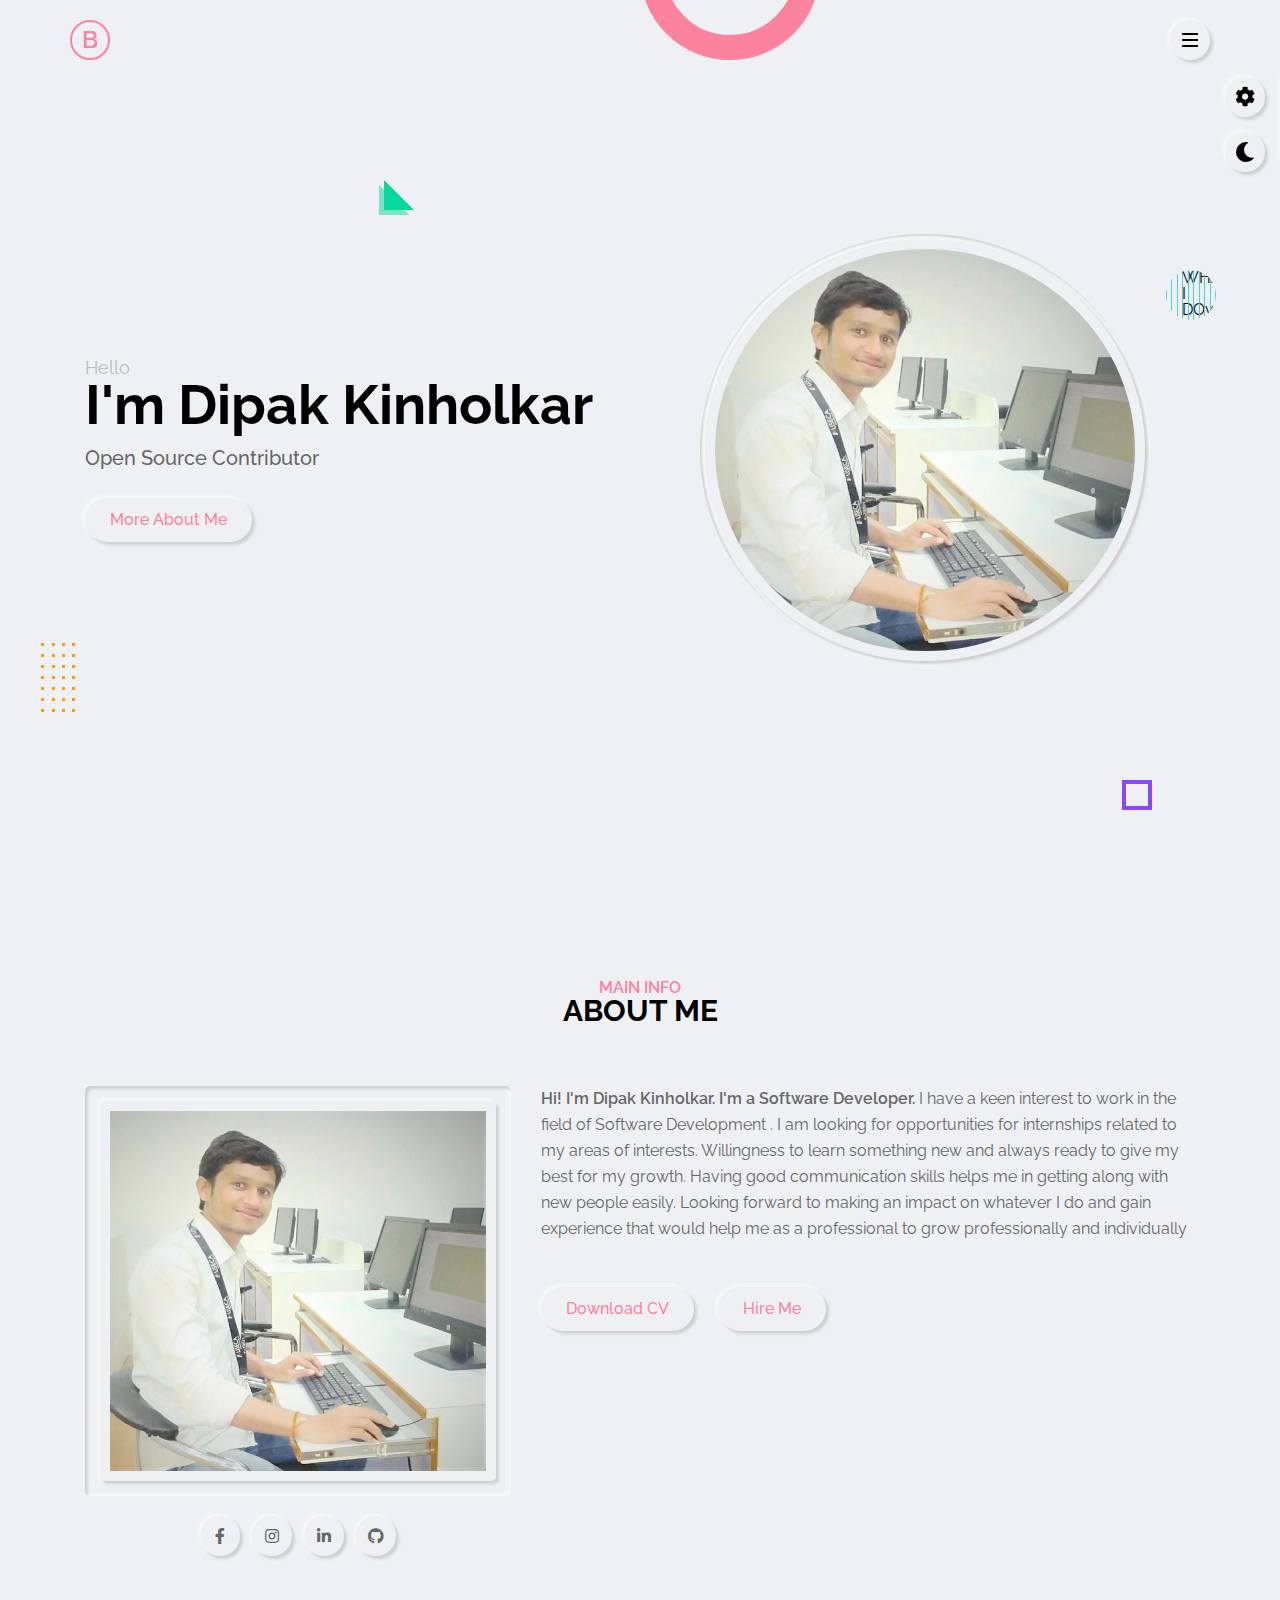
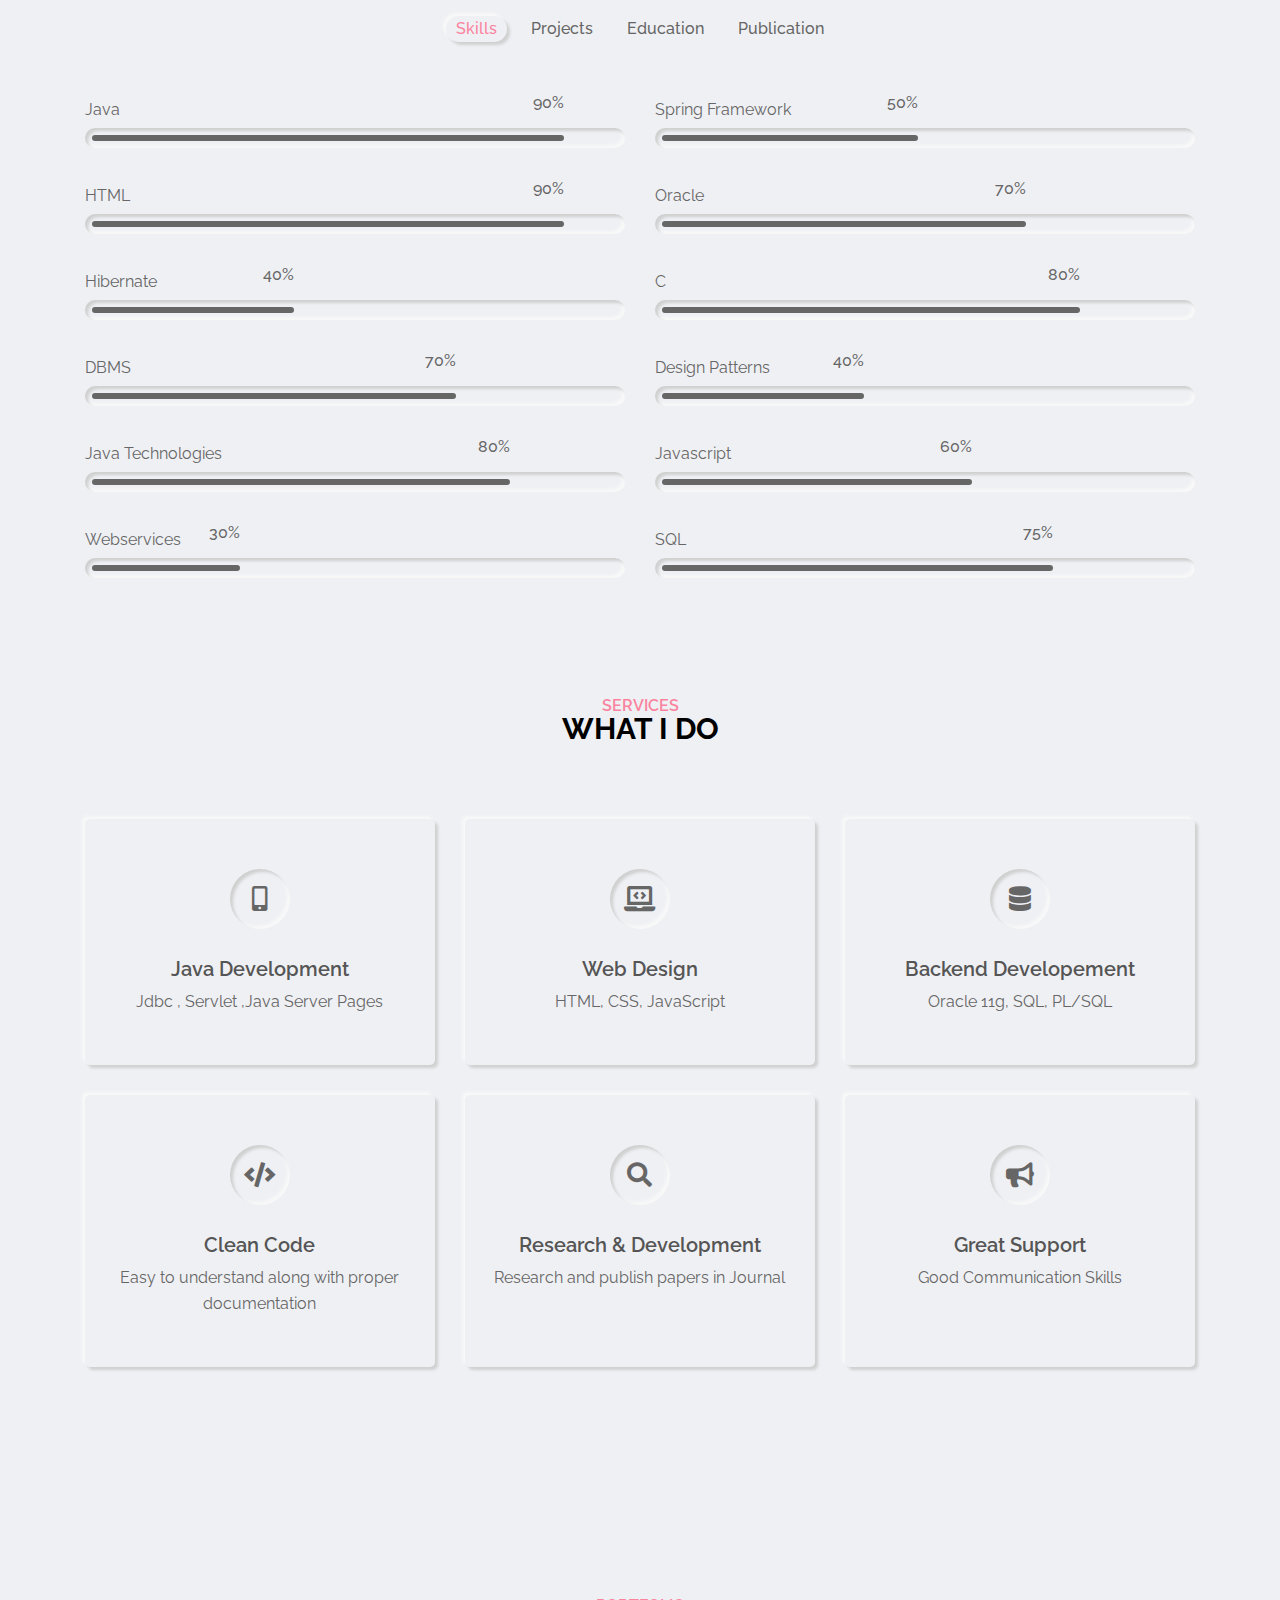
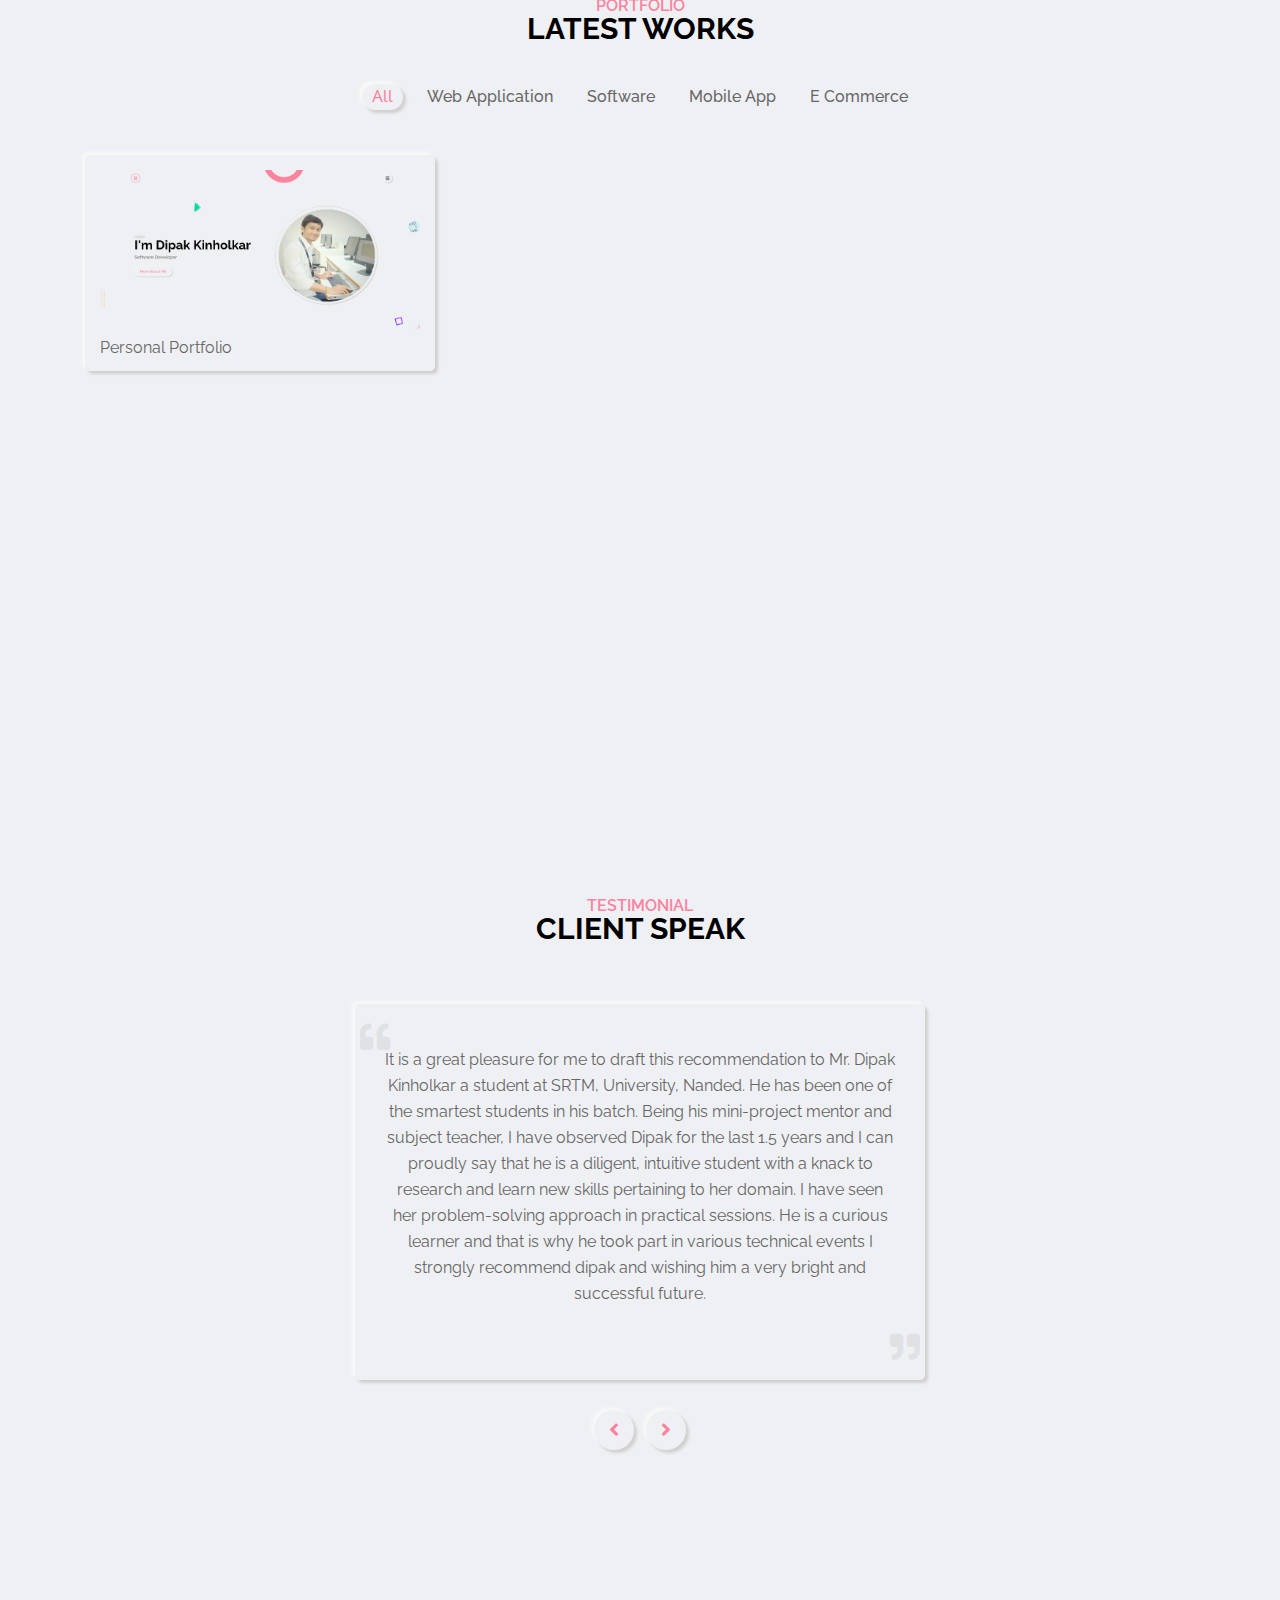
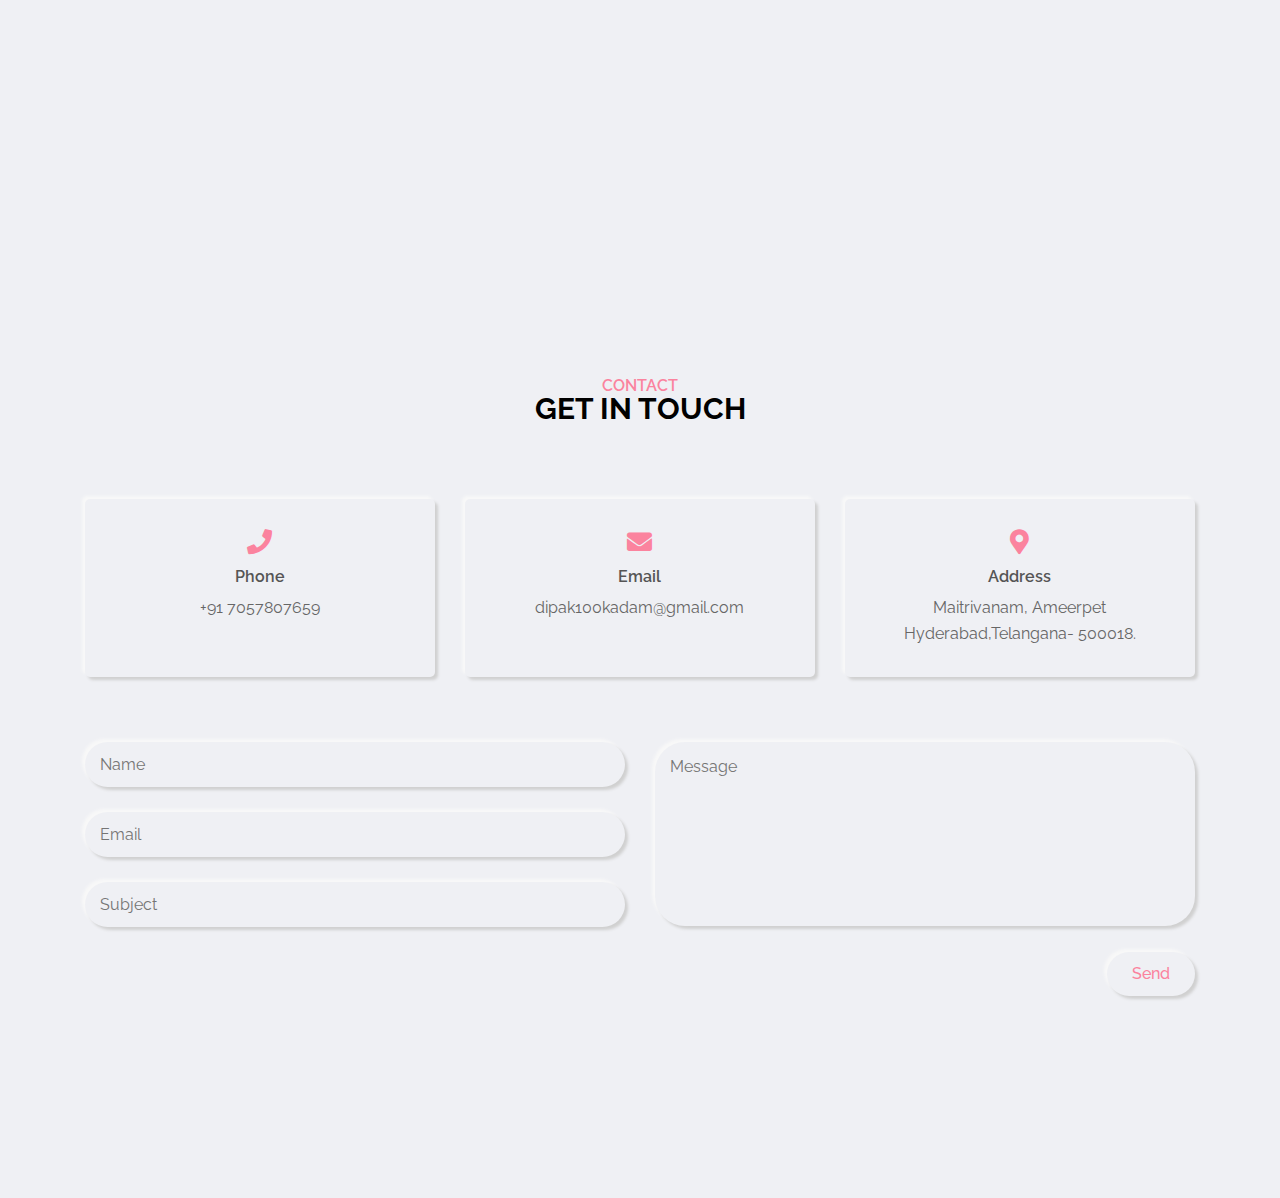
==== index.html @ 78c39df8 "Update index.html" ====
<!DOCTYPE html>
<html lang = "zxx">
    <head>
        <meta charset="utf-8">
        <title>Dipak Kinholkar</title>
        <meta name="viewport" content="width=device-width, initial-scale=1.0">
        <!-- font awesome -->
	<link rel="shortcut icon" href="img/d1.png">
        <link rel="stylesheet" type="text/css" href="css/font-awesome.css">
        <!--main css file-->
        <link rel="stylesheet" type="text/css" href="css/style.css">
        <!-- responsive css -->
        <link rel="stylesheet" type="text/css" href="css/responsive.css">
        <!--default color skin-->
        <link rel="stylesheet" type="text/css" href="css/skins/color-1.css">
        <!-- stylr switcher - for demo purposes only -->
        <link rel="stylesheet" type="text/css" class="alternate-style" title="color-1" href="css/skins/color-1.css">
        <link rel="stylesheet" type="text/css" class="alternate-style" title="color-2" href="css/skins/color-2.css" disabled>
        <link rel="stylesheet" type="text/css" class="alternate-style" title="color-3" href="css/skins/color-3.css" disabled>
        <link rel="stylesheet" type="text/css" class="alternate-style" title="color-4" href="css/skins/color-4.css" disabled>
        <link rel="stylesheet" type="text/css" class="alternate-style" title="color-5" href="css/skins/color-5.css" disabled>
        <link rel="stylesheet" type="text/css" href="css/style-switcher.css">
	       <script src="https://www.google.com/recaptcha/api.js"></script>
  
	   
    </head>
    <body>
        <!-- preloader start -->
        <div class="preloader">
            <div class="box">
                <div></div><div></div><div></div>
            </div>
        </div>
        <!-- preloader end -->
        <!-- header start-->
        <header class="header">
            <div class="container">
                <div class="row justify-content-between">
                    <div class="logo">
                        <a href="index.html">B</a>
                    </div>
                    <div class="hamburger-btn outer-shadow hover-in-shadow">
                        <span></span>
                    </div>
                </div>
            </div>
        </header>
        <!-- header end -->
        <!-- navigation menu start -->
        <nav class="nav-menu">
            <div class="close-nav-menu outer-shadow hover-in-shadow">&times;</div>
            <div class="nav-menu-inner">
                <ul>
                    <li><a href="#home" class="link-item inner-shadow active">home</a></li>
                    <li><a href="#about" class="link-item outer-shadow hover-in-shadow">about</a></li>
                    <li><a href="#services" class="link-item outer-shadow hover-in-shadow">services</a></li>
                    <li><a href="#portfolio" class="link-item outer-shadow hover-in-shadow">portfolio</a></li>
                    <li><a href="#testimonial" class="link-item outer-shadow hover-in-shadow">testimonials</a></li>
                    <li><a href="#contact" class="link-item outer-shadow hover-in-shadow">contact</a></li>
                </ul>
            </div>
            <!-- copyright text -->
            <p class="copyright-text">&copy; 2021 Dipak Kinholkar</p>
        </nav>
        <div class="fade-out-effect"></div>
        <!-- navigation menu end -->
        <!-- home section start -->
        <section class="home-section section active" id="home">
            <!-- effect wrap start -->
            <div class="effect-wrap">
                <div class="effect effect-1"></div>
                <div class="effect effect-2">
                    <div></div><div></div><div></div><div></div><div></div><div></div><div></div><div></div><div></div><div></div><div></div><div></div><div></div><div></div><div></div><div></div><div></div><div></div><div></div><div></div><div></div><div></div><div></div><div></div><div></div><div></div><div></div><div></div>
                </div>
                <div class="effect effect-3"></div>
                <div class="effect effect-4"></div>
                <div class="effect effect-5">
                    <div></div><div></div><div></div><div>WHAT I DOv></div><div></div><div></div><div></div><div></div><div></div><div></div>
                </div>
            </div>
            <!-- effect wrap end -->
            <div class="container">
                <div class="row full-screen align-items-center">
                    <div class="home-text">
                        <p>Hello</p>
                        <h2>I'm Dipak Kinholkar</h2><br>
			    
                        <h1>Open Source Contributor</h1>
			    
                        <a href="#about" class="link-item btn-1 outer-shadow hover-in-shadow">More About Me</a>
                    </div>
                    <div class="home-img">
                        <div class="img-box inner-shadow">
                            <img src="img/dipak.jpg" class="outer-shadow" alt="prodile-pic">
                        </div>
                    </div>
                </div>
            </div>
        </section>
        <!-- home secction end -->
        <!-- about section start -->
        <section class="about-section section" id="about">
            <div class="container">
                <div class="row">
                    <div class="section-title">
                        <h2 data-heading="main info">About me</h2>
                    </div>
                </div>
                <div class="row">
                    <div class="about-img">
                        <div class="img-box inner-shadow">
                            <img src="img/dipak.jpg" class="outer-shadow" alt="profile-pic">
                        </div>
                        <!-- social link start -->
                        <div class="social-links">
                            <a href="https://www.facebook.com/dipakkinholkar" class="outer-shadow hover-in-shadow"><i class="fab fa-facebook-f"></i></a>
                            <!-- <a href="#" class="outer-shadow hover-in-shadow"><i class="fab fa-twitter"></i></a> -->
                            <a href="https://instagram.com/dipakkinholkar" class="outer-shadow hover-in-shadow"><i class="fab fa-instagram"></i></a>
                            <a href="https://www.linkedin.com/in/dipakkinholkar" class="outer-shadow hover-in-shadow"><i class="fab fa-linkedin-in"></i></a>
                            <a href="https://github.com/dipakkinholkar" class="outer-shadow hover-in-shadow"><i class="fab fa-github"></i></a>
                        </div>
                        <!-- social link end -->
                    </div>
                    <div class="about-info">
                        <p><span>Hi! I'm Dipak Kinholkar. I'm a Software Developer. </span>I have a keen interest to work in the field of Software Development .
				I am looking for opportunities for internships related to my areas of interests. 
				Willingness to learn something new and always ready to give my best for my growth. 
				Having good communication skills helps me in getting along with new people easily. 
				Looking forward to making an impact on whatever I do and gain experience that would help me as a professional to grow professionally and individually</p>
                        <a href="Dipak Resume.pdf" class="btn-1 outer-shadow hover-in-shadow">Download CV</a>
                        <a href="#contact" class="link-item btn-1 outer-shadow hover-in-shadow">Hire Me</a>
                    </div>
                </div>
                <!-- about tabs start -->
                <div class="row">
                    <div class="about-tabs">
                        <span class="tab-item outer-shadow active" data-target=".skills">skills</span>
                        <span class="tab-item" data-target=".experience">projects</span>
                        <span class="tab-item" data-target=".education">education</span>
                        <span class="tab-item" data-target=".publication">publication</span>
                    </div>
                </div>
                <!-- about tabs end -->
                <!-- skills start -->
                <div class="row">
                    <div class="skills tab-content active">
                        <div class="row">
                            <!-- skill item start -->
                            <div class="skill-item" >
                                <p>Java</p>
                                <div class="progress inner-shadow">
                                    <div class="progress-bar" style="width: calc(90% - 14px)">
                                        <span>90%</span>
                                    </div>
                                </div>
                            </div>
                            <!-- skill item end -->
                	<!-- skill item start -->
				 <div class="skill-item" >
                                <p>Spring Framework</p>
                                <div class="progress inner-shadow">
                                    <div class="progress-bar" style="width: calc(50% - 14px)">
                                        <span>50%</span>
                                    </div>
                                </div>
                            </div>
				<!-- skill item end -->
				
				<!-- skill item start -->
				 <div class="skill-item" >
                                <p>HTML</p>
                                <div class="progress inner-shadow">
                                    <div class="progress-bar" style="width: calc(90% - 14px)">
                                        <span>90%</span>
                                    </div>
                                </div>
                            </div>
				<!-- skill item end -->
				
                	<!-- skill item start -->
				 <div class="skill-item" >
                                <p>Oracle</p>
                                <div class="progress inner-shadow">
                                    <div class="progress-bar" style="width: calc(70% - 14px)">
                                        <span>70%</span>
                                    </div>
                                </div>
                            </div>
				<!-- skill item end -->
				
				
                	<!-- skill item start -->
				 <div class="skill-item" >
                                <p>Hibernate</p>
                                <div class="progress inner-shadow">
                                    <div class="progress-bar" style="width: calc(40% - 14px)">
                                        <span>40%</span>
                                    </div>
                                </div>
                            </div>
				<!-- skill item end -->
				
				
                	<!-- skill item start -->
				 <div class="skill-item" >
                                <p>C </p>
                                <div class="progress inner-shadow">
                                    <div class="progress-bar" style="width: calc(80% - 14px)">
                                        <span>80%</span>
                                    </div>
                                </div>
                            </div>
				<!-- skill item end -->
				
				
                	<!-- skill item start -->
				 <div class="skill-item" >
                                <p>DBMS</p>
                                <div class="progress inner-shadow">
                                    <div class="progress-bar" style="width: calc(70% - 14px)">
                                        <span>70%</span>
                                    </div>
                                </div>
                            </div>
				<!-- skill item end -->
			
				
                	<!-- skill item start -->
				 <div class="skill-item" >
                                <p>Design Patterns</p>
                                <div class="progress inner-shadow">
                                    <div class="progress-bar" style="width: calc(40% - 14px)">
                                        <span>40%</span>
                                    </div>
                                </div>
                            </div>
				<!-- skill item end -->
			
				
				
				
				
				
				<!-- skill item start -->
                            <div class="skill-item" >
                                <p>Java Technologies</p>
                                <div class="progress inner-shadow">
                                    <div class="progress-bar" style="width: calc(80% - 14px)">
                                        <span>80%</span>
                                    </div>
                                </div>
                            </div>
                            <!-- skill item end -->
                            <!-- skill item start -->
                            <div class="skill-item" >
                                <p>Javascript</p>
                                <div class="progress inner-shadow">
                                    <div class="progress-bar" style="width: calc(60% - 14px)">
                                        <span>60%</span>
                                    </div>
                                </div>
                            </div>
                            <!-- skill item end -->
                            <!-- skill item start -->
                            <div class="skill-item" >
                                <p>Webservices</p>
                                <div class="progress inner-shadow">
                                    <div class="progress-bar" style="width: calc(30% - 14px)">
                                        <span>30%</span>
                                    </div>
                                </div>
                            </div>
                            <!-- skill item end -->
                            <!-- skill item start -->
                            <div class="skill-item" >
                                <p>SQL</p>
                                <div class="progress inner-shadow">
                                    <div class="progress-bar" style="width: calc(75% - 14px)">
                                        <span>75%</span>
                                    </div>
                                </div>
                            </div>
                            <!-- skill item end -->
                        </div>
                    </div>
                </div>
                <!-- skills end -->
                <!-- experience start -->
		    
                <div class="row">
                    <div class="experience tab-content">
                        <div class="row">
                            <div class="timeline">
                                <div class="row">
                                    <!-- timeline item start -->
                                    <div class="timeline-item">
                                        <div class="timeline-item-inner outer-shadow">
                                            <i class="fas fa-briefcase icon"></i>
                                            <span>May, 2020 - Present</span>
                                            <h3>Online Free Intership Application</h3>
                                            <h4>College of Computer Scienece and Information Technology, MH, India</h4>
                                            <p>Java Web Application</p>
                                        </div>
                                    </div>
                                    <!-- timeline item end -->
                                    <!-- timeline item start -->
                                    <div class="timeline-item">
                                        <div class="timeline-item-inner outer-shadow">
                                            <i class="fas fa-briefcase icon"></i>
                                            <span>Nov, 2018 - Mar, 2018</span>
                                            <h3>Local Business Management Application</h3>
                                            <h4>College of Computer Science and Information Technology, Latur</h4>
                                            <p>Java Desktop Project</p>
                                        </div>
                                    </div>
                                    <!-- timeline item end -->
                                    <!-- timeline item start -->
                                    <div class="timeline-item">
                                        <div class="timeline-item-inner outer-shadow">
                                            <i class="fas fa-briefcase icon"></i>
                                            <span>Dec, 2017 - Feb, 2018</span>
                                            <h3>MGM College Management</h3>
                                            <h4>MGM College of Computer Science and Information Technology, Parbhani</h4>
                                            <p>Java Web Application</p>
                                        </div>
                                    </div>
                                    <!-- timeline item end -->
                                    <!-- timeline item start -->
                                    <div class="timeline-item">
                                        <div class="timeline-item-inner outer-shadow">
                                            <i class="fas fa-briefcase icon"></i>
                                            <span>Dec, 2016 - Jun, 2017</span>
                                            <h3>Personal Portfolio Website</h3>
                                            <h4>MGM College of Computer Science and Information Technology, Parbhani</h4>
                                            <p>Web Design</p>
                                        </div>
                                    </div>
                                    <!-- timeline item end -->
                                </div>
                            </div>
                        </div>
                    </div>
                </div>
                <!-- experience end -->

                <!-- education start -->
                <div class="row">
                    <div class="education tab-content">
                        <div class="row">
                            <div class="timeline">
                                <div class="row">
					<!-- timeline item start -->         
					<div class="timeline-item">
                                        <div class="timeline-item-inner outer-shadow">
                                            <i class="fas fa-graduation-cap icon"></i>
                                            <span>2018-Present</span>
                                            <h3>Master of Computer Science and Information Technology.</h3><br>
                                            <h4>Grade -> Pursuing</h4>
                                            <p>College of Computer Scienece and Information Technology, Maharashtra, India.</p>
                                        </div>
                                    </div>
                                    <!-- timeline item start -->
                                    <div class="timeline-item">
                                        <div class="timeline-item-inner outer-shadow">
                                            <i class="fas fa-graduation-cap icon"></i>
                                            <span>2015-2018</span>
                                            <h3>Bachelor of Computer Science and Information Technology.</h3><br>
                                            <h4>Grade -> First Class with Distinction</h4>
                                            <p>College of Computer Scienece and Information Technology, Maharashtra, India.</p>
                                        </div>
                                    </div>
                                    <!-- timeline item end -->
                                    <!-- timeline item start -->
                                    <div class="timeline-item">
                                        <div class="timeline-item-inner outer-shadow">
                                            <i class="fas fa-graduation-cap icon"></i>
                                            <span>2012 - 2015</span>
                                            <h3>Higher Secondary Certificate Examination</h3><br>
                                            <h4>Grade -> First Class</h4>
                                            <p> K.K.M College, Maharashtra, India.</p>
                                        </div>
                                    </div>
                                    <!-- timeline item end -->
                                    <!-- timeline item start -->
                                    <div class="timeline-item">
                                        <div class="timeline-item-inner outer-shadow">
                                            <i class="fas fa-graduation-cap icon"></i>
                                            <span>2011 - 2012</span>
                                            <h3>Secondary School Certificate Examination</h3><br>
                                            <h4> Grade-> Second Class</h4>
                                            <p>N.S Secondary & Higher Secondary School, Maharashtra, India.</p>
                                        </div>
                                    </div>
                                    <!-- timeline item end -->
                                </div>
                            </div>
                        </div>
                    </div>
                </div>
                <!-- education end -->
                <!-- publication start -->
		    
		    
		    
		    
                <div class="row">
                    <div class="publication tab-content">
                        <div class="row">
                            <div class="timeline">
                                <div class="row">
                                    <!-- timeline item start -->
                                    <div class="timeline-item">
                                        <div class="timeline-item-inner outer-shadow">
                                            <i class="fa fa-book-reader icon"></i>
                                            <span>Dec - 2020</span>
                                            <h3><a href="#" class="pub-link btn-1 outer-shadow hover-in-shadow"></a></h3>
                                            <h4>Authors:</h4>
                                            <p></p>
                                        </div>
                                    </div>
                                    <!-- timeline item end -->
                                    <!-- timeline item start -->
                                  
																	<div class="timeline-item">
                                        <div class="timeline-item-inner outer-shadow">
                                            <i class="fas fa-book-reader icon"></i>
                                            <span>Sep - 2019</span>
                                            <h3><a href="" class="pub-link btn-1 outer-shadow hover-in-shadow">   </a></h3>
                                            <h4>Authors: </h4>
                                            <p></p>
                                        </div>
                                    </div>
                                    <!-- timeline item end -->
                                </div>
                            </div>
                        </div>
                    </div>
                </div>
                <!-- publication end -->
            </div>
        </section>
	    
	    
	    
        <!-- about section end -->
        <!-- service section start -->
        <section class="service-section section" id="services">
            <div class="container">
                <div class="row">
                    <div class="section-title">
                        <h2 data-heading="Services">What I do</h2>
                    </div>
                </div>
                <div class="row">
                    <!-- service item start -->
                    <div class="service-item">
                        <div class="service-item-inner outer-shadow">
                            <div class="icon inner-shadow">
                                <i class="fas fa-mobile-alt"></i>
                            </div>
                            <h3>Java Development</h3>
                            <p>Jdbc , Servlet ,Java Server Pages</p>
                        </div>
                    </div>
                    <!-- service item end -->
                    <!-- service item start -->
                    <div class="service-item">
                        <div class="service-item-inner outer-shadow">
                            <div class="icon inner-shadow">
                                <i class="fas fa-laptop-code"></i>
                            </div>
                            <h3>Web Design</h3>
                            <p>HTML, CSS, JavaScript</p>
                        </div>
                    </div>
                    <!-- service item end -->
                    <!-- service item start -->
                    <div class="service-item">
                        <div class="service-item-inner outer-shadow">
                            <div class="icon inner-shadow">
                                <i class="fas fa-database"></i>
                            </div>
                            <h3>Backend Developement</h3>
		          <p>Oracle 11g, SQL, PL/SQL</p>
                        </div>
                    </div>
                    <!-- service item end -->
                    <!-- service item start -->
                    <div class="service-item">
                        <div class="service-item-inner outer-shadow">
                            <div class="icon inner-shadow">
                                <i class="fas fa-code"></i>
                            </div>
                            <h3>Clean code</h3>
                            <p>Easy to understand along with proper documentation</p>
                        </div>
                    </div>
                    <!-- service item end -->
                    <!-- service item start -->
                    <div class="service-item">
                        <div class="service-item-inner outer-shadow">
                            <div class="icon inner-shadow">
                                <i class="fas fa-search"></i>
                            </div>
                            <h3>Research & Development</h3>
                            <p>Research and publish papers in Journal</p>
                        </div>
                    </div>
                    <!-- service item end -->
                    <!-- service item start -->
                    <div class="service-item">
                        <div class="service-item-inner outer-shadow">
                            <div class="icon inner-shadow">
                                <i class="fas fa-bullhorn"></i>
                            </div>
                            <h3>Great support</h3>
                            <p>Good Communication Skills</p>
                        </div>
                    </div>
                    <!-- service item end -->
                </div>
            </div>
        </section>
        <!-- service section end -->
        <!-- portfolio section start -->
	
	    
	
	    <section class="portfolio-section section" id="portfolio">
            <div class="container">
                <div class="row">
                    <div class="section-title">
                        <h2 data-heading="portfolio">Latest Works</h2>
                    </div>
                </div>
                <!-- portfolio filter start -->
                <div class="row">
			
                    <div class="portfolio-filter">
                        <span class="filter-item outer-shadow active" data-target="all">all</span>
                        <span class="filter-item" data-target="web-application">web application</span>
                        <span class="filter-item" data-target="software">software</span>
                        <span class="filter-item" data-target="mobile-app">mobile app</span>
                        <span class="filter-item" data-target="e-commerce">e commerce</span>
                
                
		</div>
		  
                <!-- portfolio filter end -->
                
		    
		    
		    
		    
		    <!-- portfolio items start -->
		  
                <div class="row portfolio-items">
                    <!-- portfolio item start -->
                    
			<div class="portfolio-item" data-category="web-application">
                        <div class="portfolio-item-inner outer-shadow">
				
                            <div class="portfolio-item-img">
                                 <img src="img/portfolio-1.png" alt="portfolio" 
                                data-screenshots="img/portfolio-1.png,
                                img/aboutme.png,
				img/whatido.png,
				img/skills.png,
				img/getintouch.png,
				img/latestwork.png,
				img/home.png
						  ">
                                <!-- view project btn -->
                                <span class="view-project">view project</span>
                            </div> 
				
				
				
				<p class="portfolio-item-title">personal portfolio</p>
                                <!-- portfolio item details start-->
                                <div class="portfolio-item-details">
                                    <div class="row">
                                        <div class="description">
                                            <h3>Project Brief:</h3>
                                            <p>Personal Portfolio for presenting my projects and achievements.</p>
                                        </div>
                                        <div class="info">
                                            <h3>Project info</h3>
                                            <ul>
                                                <li>Date - <span>2021</span></li>
                                                <!-- <li>Client - <span>xyz</span></li> -->
                                                <li>Tools - <span>HTML, CSS, JAVASCRIPT</span></li>
						    
                                                <li>Web - <span><a href="https://dipakkinholkar.github.io">Dipak Kinholkar Portfolio</a></span></li>
                                            </ul>
                                        </div>
                                    </div>
                                </div>
                                <!-- portfolio item details end -->
                        </div>
                    </div>
                    <!-- portfolio item end -->
			
			
                    <!-- portfolio item start -->
                    <!-- portfolio item end -->
                    
		   
		<!-- portfolio items end -->
            </div>
        </section>
        <!-- portfolio section end -->

        <!-- testimonial section start -->
        <section class="testimonial-section section" id="testimonial">
            <div class="container">
                <div class="row">
                    <div class="section-title">
                        <h2 data-heading="testimonial">Client speak</h2>
                    </div>
                </div>
                <div class="row">
                    <div class="testi-box">
                        <div class="testi-slider outer-shadow">
                            <div class="testi-slider-container">
                                <!-- testi item start -->
                                <div class="testi-item active">
                                    <i class="fas fa-quote-left left"></i>
                                    <i class="fas fa-quote-right right"></i>
                                    <p>It is a great pleasure for me to draft this recommendation to Mr. Dipak Kinholkar a student at SRTM, University, Nanded. 
                                        He has been one of the smartest students in his batch. 
                                        Being his mini-project mentor and subject teacher, I have observed Dipak for the last 1.5 years and I can proudly say that he is a diligent, intuitive student with a knack to research and learn new skills pertaining to her domain. 
                                        I have seen her problem-solving approach in practical sessions. 
                                        He is a curious learner and that is why he took part in various technical events 
					I strongly recommend dipak and wishing him a very bright and successful future.</p>
                                        
                                        <span></span>
                                </div>
                                <!-- testi item end -->
                                <!-- testi item start -->
                                <div class="testi-item">
                                    <i class="fas fa-quote-left left"></i>
                                    <i class="fas fa-quote-right right"></i>
                                    <p>What I like most about Dipak is his enthusiasm. 
                                        I have taught his for two years, he is a very hardworking student. 
                                        He has developed Java Web based projects under my guidance one of them is "Home Web System". 
                                        His team participated in the college Hackathon where they developed a very good project for the Web  and Desktop Applications which was appreciated by all judges, 
                                        His team did an Internship under m guidance in our college. 
                                        Dipak as a person is very nice, he is always active in discussions, 
                                        He is very good in his Academic work. 
                                        I find great insight, creativity and contagious passion for the work, 
                                        he always gives his best, 
                                        I am very happy as a teacher and guide for him.</p>
                                      
                                        <span></span>
                                </div>
                                <!-- testi item end -->
                            </div>
                        </div>
                        <div class="testi-slider-nav">
                            <span class="prev outer-shadow hover-in-shadow"><i class="fas fa-angle-left"></i></span>
                            <span class="next outer-shadow hover-in-shadow"><i class="fas fa-angle-right"></i></span>
                        </div>
                    </div>
                </div>
            </div>
        </section>
        <!-- testimonial section end -->

        <!-- contact section start -->
        <section class="contact-section section" id="contact">
            <div class="container">
                <div class="row">
                    <div class="section-title">
                        <h2 data-heading="Contact">Get In Touch</h2>
                    </div>
                </div>
                <div class="row">
                    <!-- contact item start -->
                    <div class="contact-item">
                        <div class="contact-item-inner outer-shadow">
                            <i class="fas fa-phone"></i>
                            <span>Phone</span>
                            <p>+91 7057807659</p>
                        </div>
                    </div>
                    <!-- contact item end -->
                    <!-- contact item start -->
                    <div class="contact-item">
                        <div class="contact-item-inner outer-shadow">
                            <i class="fas fa-envelope"></i>
                            <span>Email</span>
                            <p>dipak100kadam@gmail.com</p>
                        </div>
                    </div>
                    <!-- contact item end -->
                    <!-- contact item start -->
                    <div class="contact-item">
                        <div class="contact-item-inner outer-shadow">
                            <i class="fas fa-map-marker-alt"></i>
                            <span>Address</span>
                            <p> Maitrivanam, Ameerpet Hyderabad,Telangana- 500018.</p>
                        </div>
                    </div>
                    <!-- contact item end -->
                </div>

                <div class="row">
                    <div class="contact-form">
                        <form action="https://formspree.io/f/mrgoneyl" method="POST" method="POST" id="myForm">
                            <div class="row">
                                <div class="w-50">
					
                                    <div class="input-group outer-shadow hover-in-shadow">
                                        <input type="text" placeholder="Name" class="input-control" id="name" required>
                                    </div>
					
                                    <div class="input-group outer-shadow hover-in-shadow">
                                        <input type="email" placeholder="Email" class="input-control" id="email" required>
                                    </div>
					
                                    <div class="input-group outer-shadow hover-in-shadow">
                                        <input type="text" placeholder="Subject" class="input-control" id="subject" required>
                                    </div>
				<div class="g-recaptcha"
						data-sitekey="6Le_BZQaAAAAAKK9WFpJnvS_-NQkfj2DVSkjC-zX"></div>
                                </div>
                                <div class="w-50">
                                    <div class="input-group outer-shadow hover-in-shadow">
                                        <textarea name="msg" class="input-control" placeholder="Message" id="message" required></textarea>
                                    </div>
                                </div>
                            </div>
				
                            <div class="row">
                                <div class="submit-btn">
                                    <button type="submit" class="btn-1 outer-shadow hover-in-shadow">Send</button>
                                </div>
                            </div>
                        </form>
			    
                    </div>
                </div>
            </div>
        </section>
        <!-- contact section end -->

        <!-- portfolio popup start -->
        <div class="pp portfolio-popup">
            <div class="pp-details">
                <div class="pp-details-inner">
                    <div class="pp-title">
                        <h2>personal portfolio</h2>
                        <p>Category - <span class="pp-project-category">Web Application</span></p>
                    </div>
                    <div class="pp-project-details">
                        <div class="row">
                            <div class="description">
                                <h3>Project Brief:</h3>
                                <p>Personal Portfolio for presenting my projects and achievements.</p>
                            </div>
                            <div class="info">
                                <h3>Project info</h3>
                                <ul>
                                    <li>Date - <span>2021</span></li>
                                    <!-- <li>Client - <span>xyz</span></li> -->
                                    <li>Tools - <span>html, css, javascript</span></li>
                                    <li>Web - <span><a href="https://dipakkinholkar.github.io/">Portfolio</a></span></li>
                                </ul>
                            </div>
                        </div>
                    </div>
                </div>
            </div>












            
            <div class="separator"></div>

            <div class="pp-main">
                <div class="pp-main-inner">
                    <div class="pp-project-details-btn outer-shadow hover-in-shadow">Project Details<i class="fas fa-plus"></i></div>
                    <div class="pp-close outer-shadow hover-in-shadow">&times;</div>
                    <img src="img/portfolio/large/project-1/portfolio-1.PNG" alt="img" class="pp-img outer-shadow">
                    <div class="pp-counter">1 0f 4</div>
                </div>
                <div class="pp-loader">
                    <div>

                    </div>

                </div>
                <!-- pp navigation -->
                <div class="pp-prev"><i class="fas fa-play"></i></div>
                <div class="pp-next"><i class="fas fa-play"></i></div>
            </div>
        </div>
        <!-- portfolio popup end -->

        <!-- style switcher start - for demo purposes only -->
        <div class="style-switcher outer-shadow">
            <div class="style-switcher-toggler s-icon outer-shadow hover-in-shadow">
                <i class="fas fa-cog fa-spin"></i>
            </div>
            <div class="day-night s-icon outer-shadow hover-in-shadow">
                <i class="fas"></i>
            </div>
            <h4>Theme Colors</h4>
            <div class="colors">
                <span class="color-1" onclick="setActiveStyle('color-1')"></span>
                <span class="color-2" onclick="setActiveStyle('color-2')"></span>
                <span class="color-3" onclick="setActiveStyle('color-3')"></span>
                <span class="color-4" onclick="setActiveStyle('color-4')"></span>
                <span class="color-5" onclick="setActiveStyle('color-5')"></span>
            </div>
        </div>
        <!-- style switcher end - for demo purposes only -->
        <!-- jquery script -->
        <script src="https://ajax.googleapis.com/ajax/libs/jquery/3.5.1/jquery.min.js"></script>
        <!-- email script -->
        <script src="https://smtpjs.com/v3/smtp.js"></script>
        <!-- main js -->
        <script src="js/main.js"></script>
        <!-- style switcher js -->
        <script src="js/style-switcher.js"></script>
        <!-- email values -->
<script src="https://formspree.io/js/formbutton-v1.min.js" defer></script>
	     <script>
    window.formbutton=window.formbutton||function(){(formbutton.q=formbutton.q||[]).push(arguments)};
    formbutton("create", {action: "https://formspree.io/f/mrgoneyl"})
	  </script>
		
    </body>
</html>

<!-- modify this form HTML and place wherever you want your form -->
---- css/style.css ----
/*fonts*/
@import url('https://fonts.googleapis.com/css2?family=Raleway:wght@400;500;600;700&display=swap');


/* global style */

/* define custom css variables */
:root{
    --bg-black-900: #000000;
    --bg-black-100: #dddddd;
    --bg-black-50: #eff0f4;
    --bg-opacity: rgba(255,255,255,0.5);
    --text-black-900: #000000;
    --text-black-700: #555555;
    --text-black-600: #666666;
    --text-black-300: #bbbbbb;
    --outer-shadow: 3px 3px 3px #d0d0d0, -3px -3px 3px #f8f8f8;
    --outer-shadow-0: 0 0 0 #d0d0d0, 0 0 0 #f8f8f8;
    --inner-shadow: inset 3px 3px 3px #d0d0d0, inset -3px -3px 3px #f8f8f8;
    --inner-shadow-0: inset 0 0 0 #d0d0d0, inset 0 0 0 #f8f8f8;
}
/* html {
    overflow-y: auto;
}
html.stop-scrolling{
    overflow-y: hidden;
} */
/* override custom css variables for dark theme*/
body.dark{
    --bg-black-900: #ffffff;
    --bg-black-100: #353535;
    --bg-black-50: #2b2c2f;
    --bg-opacity: rgba(43,44,47,0.5);
    --text-black-900: #ffffff;
    --text-black-700: #ffffff;
    --text-black-600: #bbbbbb;
    --outer-shadow: 3px 3px 3px #222327, -3px -3px 3px #363636;
    --outer-shadow-0: 0 0 0 #222327, 0 0 0 #363636;
    --inner-shadow: inset 3px 3px 3px #222327, inset -3px -3px 3px #363636;
    --inner-shadow-0: inset 0 0 0 #222327, inset 0 0 0 #363636;
}
body{
    overflow-y: auto;
    font-size: 16px;
    line-height: 1;
    overflow-x: hidden;
    background-color: var(--bg-black-50);
}
body.hidden-scrolling{
    overflow-y: hidden;
}
*:not(i){
    font-family: 'Raleway', sans-serif;
    font-weight: 400;
}
*{
    margin: 0;
    padding: 0;
    box-sizing: border-box;
    outline: none;
}
:before,:after{
    box-sizing: border-box;
}
a{
    text-decoration: none;
}
ul{
    list-style: none;
    margin: 0;
    padding: 0;
}
img{
    vertical-align: middle;
    max-width: 100%;
}
.container{
    max-width: 1140px;
    margin: auto;
}
.row{
    display: flex;
    flex-wrap: wrap;
}
.justify-content-between{
    justify-content: space-between;
}
.outer-shadow{
    box-shadow: var(--outer-shadow);
}
.inner-shadow{
    box-shadow: var(--inner-shadow)
}
.hover-in-shadow{
    position: relative;
    z-index: 1;
}
.hover-in-shadow:hover{
    box-shadow: var(--outer-shadow-0)
}
.hover-in-shadow:after{
    content: '';
    position: absolute;
    left:0;
    top:0;
    width: 100%;
    height: 100%;
    transition: all 0.3s ease;
    z-index: -1;
}
.hover-in-shadow:hover:after{
    box-shadow: var(--inner-shadow);
}
.align-items-center{
    align-items: center;
}
.btn-1{
    padding: 10px 25px;
    font-size: 16px;
    font-weight: 500;
    color: var(--skin-color);
    background-color: transparent;
    line-height: 1.5;
    cursor: pointer;
    border-radius: 30px;
    transition: all 0.3s ease;
    display: inline-block;
    border: none;
}
.btn-1:after{
    border-radius: 30px;
}
.effect-wrap .effect{
    position: absolute;
    z-index: -1;
}
.effect-1{
    width: 30px;
    height: 30px;
    border:4px solid #8a49ff;
    right: 10%;
    bottom: 10%;
    animation: spin 10s linear infinite
}
.effect-2{
    left: 3%;
    bottom: 20%;
    width: 40px;
    display: flex;
    flex-wrap: wrap;
    justify-content: space-between;
    animation: topBounce 3s ease-in-out infinite;
}
.effect-2 div{
    height: 3px;
    width: 3px;
    background-color: #ff9c07;
    margin: 0 3px 8px ;
}
.effect-3{
    height: 180px;
    width: 180px;
    border:25px solid var(--skin-color);
    border-radius: 50%;
    left: 50%;
    top:-120px;
    animation: leftBounce 3s ease-in-out infinite;
}
.effect-4{
    border-top:30px solid transparent;
    border-left: 30px solid #06d79c;
    left: 30%;
    top:20%;
    animation: spin 15s linear infinite
}
.effect-4:before{
    content: '';
    border-top:30px solid transparent;
    border-left: 30px solid #06d79c;
    position: absolute;
    opacity: 0.5;
    left: -35px;
    top: -25px;
}
.effect-5{
    height: 50px;
    width: 50px;
    right: 5%;
    top:30%;
    display: flex;
    justify-content: space-between;
    border-radius: 50%;
    overflow: hidden;
    animation: spin 10s linear infinite;
}
.effect-5 div{
    width: 1px;
    background-color: #4dd0e1;
    height: 100%;
}
@keyframes spin{
    0%{
        transform: rotate(0deg);
    }
    100%{
        transform: rotate(360deg);
    }
}
@keyframes topBounce{
    0%{
        transform: translateY(0);
    }
    50%{
        transform: translateY(25px);
    }
}
@keyframes leftBounce{
    0%{
        transform: translateX(0);
    }
    50%{
        transform: translateX(25px);
    }
}
@keyframes fadeInTop{
    0%{
        opacity: 0;
        transform: translateY(-25px);
    }
    100%{
        opacity: 1;
        transform: translateY(0px);
    }
}
.section-title{
    padding: 0 15px;
    flex: 0 0 100%;
    max-width: 100%;
    text-align: center;
    margin-bottom: 60px;
}
.section-title h2{
    display: inline-block;
    font-size: 30px;
    font-weight: 700;
    color: var(--text-black-900);
    text-transform: uppercase;
    margin:0;
}
.section-title h2:before{
    content: attr(data-heading);
    display: block;
    font-size: 16px;
    font-weight: 600;
    color: var(--skin-color);
}
.section.hide{
    display: none;
}
/* preloader */

.preloader{
    position: fixed;
    left: 0;
    top: 0;
    height: 100%;
    width: 100%;
    z-index: 1500;
    background-color: var(--bg-black-50);
    display: flex;
    align-items: center;
    justify-content: center;
}
.preloader.fade-out{
    opacity: 0;
    transition: all 0.6s ease;
}
.preloader .box{
    width: 65px;
    display: flex;
    flex-wrap: wrap;
    justify-content: space-between;
}
.preloader .box div{
    height: 15px;
    width: 15px;
    background-color: var(--skin-color);
    border-radius: 50%;
    animation: loaderAni 1s ease infinite;
}
.preloader .box div:nth-child(2){
    animation-delay: 0.1s;
}
.preloader .box div:nth-child(3){
    animation-delay: 0.2s;
}
@keyframes loaderAni{
    0%,100%{
        transform: translateY(0);
    }
    50%{
        transform: translateY(-30px);
    }
}

/* header */

.header{
    padding: 20px 15px;
    position: absolute;
    width: 100%;
    top: 0;
    left: 0;
    z-index: 99;
}
.header .logo a{
    display: inline-block;
    text-align: center;
    line-height: 36px;
    height: 40px;
    width: 40px;
    font-size: 24px;
    color:var(--skin-color);
    border-radius: 50%;
    border: 2px solid var(--skin-color);
    font-weight: 600;
    text-transform: uppercase;
}
.header .hamburger-btn{
    height: 40px;
    width: 40px;
    display: flex;
    align-items: center;
    cursor: pointer;
    border-radius: 50%;
    justify-content: center;
    transition: all 0.3s ease;
}
.header .hamburger-btn:after{
    border-radius: 50%;
}
.header .hamburger-btn span{
    display: block;
    height: 2px;
    width: 16px;
    background-color: var(--bg-black-900);
    position :relative;
}
.header .hamburger-btn span:before,
.header .hamburger-btn span:after{
    content: '';
    position: absolute;
    left: 0;
    width: 100%;
    height:100%;
    background-color: var(--bg-black-900);
}
.header .hamburger-btn span:before{
    top:-6px;
}
.header .hamburger-btn span:after{
    top:6px;
}

/*navigation menu*/

.nav-menu{
    position: fixed;
    background-color: var(--bg-black-50);
    padding:0 15px;
    left:0;
    top:0;
    width: 100%;
    height: 100%;
    z-index: -1;
    opacity: 0;
    visibility: hidden;
    overflow-y: auto;
}
.fade-out-effect{
    position: fixed;
    left: 0;
    top: 0;
    width: 100%;
    height: 100%;
    background-color:var(--bg-black-50);
    z-index: -1;
    visibility: hidden;
}
.fade-out-effect.active{
    visibility: visible;
    z-index: 1000;
    animation: fadeOut 0.3s ease-out;
}
@keyframes fadeOut{
    0%{
        opacity: 1;
    }
    100%{
        opacity: 0;
    }
}
.nav-menu.open{
    visibility: visible;
    opacity: 1;
    z-index: 999;
    transition: all 0.3s ease-in;
}
.nav-menu .close-nav-menu{
    height: 40px;
    width: 40px;
    display: block;
    font-size: 35px;
    line-height: 35px;
    border-radius: 50%;
    position: absolute;
    right: 15px;
    top: 15px;
    cursor: pointer;
    text-align: center;
    color: var(--text-black-600);
    transition: all 0.3s ease;
}
.nav-menu .close-nav-menu:after{
    border-radius: 50%
}
.nav-menu-inner{
    min-height: 100vh;
    display: flex;
    align-items: center;
    justify-content: center;
}
.nav-menu ul{
    padding: 15px;
}
.nav-menu ul li{
    display: block;
    margin-bottom: 20px;
    text-align: center;
}
.nav-menu ul li:last-child{
    margin-bottom: 0;
}
.nav-menu ul li a{
    display: inline-block;
    font-size: 28px;
    font-weight: 600;
    color: var(--text-black-600);
    padding: 5px 30px;
    text-transform: capitalize;
    border-radius: 30px;
    transition: all 0.3s ease;
}
.nav-menu ul li a.active{
    color: var(--skin-color);
}
.nav-menu ul li a:after{
    border-radius: 30px;
}
.nav-menu .copyright-text{
    position: absolute;
    left: -60px;
    top: 50%;
    font-size: 15px;
    color: var(--text-black-600);
    transform: translateY(-50%) rotate(-90deg);
}

/*home section*/
.home-section{
    position: relative;
}
.home-section .full-screen{
    padding: 50px 0;
    min-height: 100vh;
}
.home-section .home-text,
.home-section .home-img{
    flex: 0 0 50%;
    max-width: 50%;
    padding: 0 15px;
}
.home-section .home-text p{
    color: var(--text-black-300);
    font-size: 18px;
    text-transform: capitalize;
    margin: 0;
}
.home-section .home-text h2{
    font-size: 55px;
    font-weight: 700;
    color: var(--text-black-900);
    margin: 0;
}
.home-section .home-text h1{
    font-size: 20px;
    font-weight: 500;
    color: var(--text-black-600);
    margin: 0;
    text-transform: capitalize;
}
.home-section .home-img .img-box{
    max-width: 450px;
    display: block;
    margin: auto;
    border-radius: 50%;
    padding: 5px;
}
.home-section .home-text .btn-1{
    margin-top: 30px;
}
.home-section .home-img .img-box img{
    width: 100%;
    border-radius: 50%;
    border:10px solid transparent;
}

/*about section*/

.about-section{
    padding: 80px 0 0;
    min-height: 100vh;
}
.about-section .about-img{
    flex:0 0 40%;
    max-width: 40%;
    padding: 0 15px;
}
.about-section .about-img .img-box{
    padding: 15px;
    border-radius: 5px;
}
.about-section .about-img .img-box img{
    width: 100%;
    border:10px solid transparent;
    border-radius: 5px;
}
.about-section .about-img .social-links{
    margin-top: 20px;
    text-align: center;  
}
.about-section .about-img .social-links a{
    display: inline-block;
    height: 40px;
    width: 40px;
    font-size: 16px;
    text-align: center;
    line-height: 40px;
    color: var(--text-black-600);
    margin: 0 4px;
    border-radius: 50%;
    transition: all 0.3s ease;
}
.about-section .about-img .social-links a i{
    line-height: 40px;
}
.about-section .about-img .social-links a:after{
    border-radius: 50%;
}
.about-section .about-img .social-links a:hover{
    color: var(--skin-color);
}
.about-section .about-info{
    flex: 0 0 60%;
    max-width: 60%;
    padding: 0 15px;
}
.about-section .about-info p{
    font-size: 16px;
    line-height: 26px;
    margin-bottom: 15px;
    color: var(--text-black-600);
}
.about-section .about-info span{
    font-weight: 600;
}
.about-section .about-info .btn-1{
    margin: 30px 20px 0 0;
}
.about-section .about-tabs{
    padding: 60px 15px 50px;
    flex: 0 0 100%;
    max-width: 100%;
    text-align: center;
}
.about-section .about-tabs .tab-item{
    display: inline-block;
    margin: 0 5px 10px;
    cursor: pointer;
    padding: 5px 10px;
    border-radius: 30px;
    transition: all 0.3s ease;
    font-size: 16px;
    color: var(--text-black-600);
    font-weight: 500;
    text-transform: capitalize;
}
.about-section .about-tabs .tab-item:hover:not(.active){
    opacity: 0.6;
}
.about-section .about-tabs .tab-item.active{
    color: var(--skin-color);
}
.about-section .tab-content{
    flex: 0 0 100%;
    max-width: 100%;
    display: none;
}
.about-section .tab-content.active{
    display: block;
    animation: fadeInTop 0.5s ease;
}
.about-section .skills .skills{
    padding: 0 0 40px;
}
.about-section .skills .skill-item{
    flex:0 0 50%;
    max-width: 50%;
    padding: 0 15px;
    margin-bottom: 40px;

}
.about-section .skills .skill-item p{
    font-size: 16px;
    color: var(--text-black-600);
    text-transform: capitalize;
    margin:0 0 10px;
}
.about-section .skills .skill-item .progress{
    height: 20px;
    border-radius: 10px;
    position: relative;
}
.about-section .skills .skill-item .progress-bar{
    background-color: var(--text-black-600);
    height: 6px;
    left: 7px;
    top: 7px;
    position: absolute;
    border-radius: 10px;
}
.about-section .skills .skill-item .progress-bar span{
    /*display: none;*/
    position: absolute;
    right: 0;
    top:0;
    font-size: 16px;
    font-weight: 500;
    color: var(--text-black-600);
    margin-top: -40px;
}
.about-section .education,
.about-section .experience,
.about-section .publication{
    padding-bottom: 80px;
}
.about-section .timeline{
    flex: 0 0 100%;
    max-width: 100%;
    position: relative;
}
.about-section .timeline::before{
    content: '';
    width: 10px;
    height: 100%;
    left: 50%;
    background-color: var(--bg-black-100);
    position: absolute;
}
.about-section .timeline .timeline-item{
    flex: 0 0 100%;
    max-width: 100%;
    padding: 0 15px;
}
.about-section .timeline .timeline-item:nth-child(odd){
    padding-right: calc(50% + 50px);
    text-align: right;
}
.about-section .timeline .timeline-item:nth-child(even){
    padding-left: calc(50% + 50px);
}
.about-section .timeline .timeline-item-inner{
    padding: 30px;
    border-radius: 5px;
    position: relative;
}
.about-section .timeline .timeline-item-inner:before{
    content: '';
    position: absolute;
    width: 30px;
    height: 1px;
    background-color:var(--bg-black-100);
    top: 37px;
    z-index: -1;
}
.about-section .timeline .timeline-item:nth-child(odd) .timeline-item-inner:before{
    right: -30px;
}
.about-section .timeline .timeline-item:nth-child(even) .timeline-item-inner:before{
    left: -30px;
}
.about-section .timeline .timeline-item-inner .icon{
    height: 40px;
    width: 40px;
    background-color: var(--bg-black-50);
    text-align: center;
    border: 1px solid var(--text-black-100);
    line-height: 40px;
    border-radius: 50%;
    font-size: 16px;
    color: var(--skin-color);
    position: absolute;
    top: 18px;
}
.about-section .timeline .timeline-item:nth-child(odd) .icon{
    right: -70px;
}
.about-section .timeline .timeline-item:nth-child(even) .icon{
    left: -70px;
}
.about-section .timeline .timeline-item-inner span{
    font-weight: 500;
    color: var(--skin-color);
    display: block;
    margin: 0 0 10px;
    text-transform: capitalize;
}
.about-section .timeline .timeline-item-inner h3{
    font-size: 20px;
    color: var(--text-black-700);
    font-weight: 600;
    margin: 0 0 5px;
    text-transform: capitalize;
}
.about-section .timeline .timeline-item-inner h4{
    font-size: 16px;
    font-style: italic;
    color: var(--text-black-600);
    margin: 0;
}
.about-section .timeline .timeline-item-inner p{
    font-size: 16px;
    color: var(--text-black-600);
    line-height: 26px;
    margin: 15px 0 0 ;
}
.pub-link{
    font-size: 18px;
    color: var(--text-black-700);
    font-weight: 600;
    margin: 0 0 5px;
    text-transform: capitalize;
}
.pub-link:hover{
    color: var(--skin-color);
}


/* service-section */
.service-section{
    padding: 80px 0 80px;
    min-height: 100vh;
}
.service-section .service-item{
    flex: 0 0 33.33%;
    max-width: 33.33%;
    padding: 15px;
    display: flex;
    flex-wrap: wrap;
}
.service-section .service-item-inner{
    padding: 50px 15px;
    border-radius: 5px;
    text-align: center;
    width: 100%;
}
.service-section .service-item-inner .icon{
    height: 60px;
    width: 60px;
    text-align: center;
    border-radius: 50%;
    transition: all 0.3s ease;
    display: block;
    margin: 0 auto 30px;
    position: relative;
    color: var(--text-black-600);
}
.service-section .service-item-inner .icon:after{
    content: '';
    position: absolute;
    left: 0;
    top: 0;
    width: 100%;
    height: 100%;
    border-radius: 50%;
    transition: all 0.3s ease;
}
.service-section .service-item-inner:hover .icon{
    box-shadow: var(--inner-shadow-0);
}
.service-section .service-item-inner:hover .icon:after{
    box-shadow: var(--outer-shadow);
}
.service-section .service-item-inner .icon i{
    font-size: 25px;
    line-height: 60px;
    transition: all 0.3s ease;
}
.service-section .service-item-inner:hover .icon i{
    color: var(--skin-color);
}
.service-section .service-item-inner h3{
    font-size: 20px;
    font-weight: 600;
    color: var(--text-black-700);
    margin: 0 0 10px;
    text-transform: capitalize;
}
.service-section .service-item-inner p{
    font-size: 16px;
    color: var(--text-black-600);
    margin: 0;
    line-height: 26px;
}

/* portfolio section*/
.portfolio-section{
    padding: 80px 0 80px;
    min-height: 100vh;
}
.portfolio-section .section-title{
    margin-bottom: 40px;
}
.portfolio-section .portfolio-filter{
    padding: 0 15px;
    flex: 0 0 100%;
    max-width: 100%;
    text-align: center;
    margin-bottom: 20px;
}
.portfolio-section .filter-item{
    display: inline-block;
    margin: 0 5px 10px;
    padding: 5px 10px;
    border-radius: 30px;
    cursor: pointer;
    font-weight: 500;
    color: var(--text-black-600);
    text-transform: capitalize;
    font-size: 16px;
    transition: all 0.3s ease;
}
.portfolio-section .filter-item:hover:not(.active){
    opacity: 0.6;
}
.portfolio-section .filter-item.active{
    color: var(--skin-color);
}
.portfolio-section .portfolio-item{
    flex: 0 0 33.33%;
    max-width: 33.33%;
    padding: 15px;
    display: flex;
    flex-wrap: wrap;
}
.portfolio-section .portfolio-item.hide{
    display: none;
}
.portfolio-section .portfolio-item.show{
    display: block;
    animation: fadeInTop 0.5s ease;
}
.portfolio-section .portfolio-item-inner{
    padding: 15px;
    border-radius: 5px;
    cursor: pointer;
    width: 100%;
}
.portfolio-section .portfolio-item-img img{
    border-radius: 5px;
    width: 100%;
    transition: all 0.3s ease;
}
.portfolio-section .portfolio-item-inner:hover .portfolio-item-img img{
    transform: translateY(-25px);
}
.portfolio-section .portfolio-item-img{
    position: relative;
}
.portfolio-section .portfolio-item-img .view-project{
    text-transform: capitalize;
    font-size: 16px;
    font-weight: 500;
    color: var(--skin-color);
    transition: all 0.3s ease;
    position: absolute;
    left: 0;
    bottom: -4px;
    transform: translateY(-5px);
    z-index: -1;
    opacity: 0;
}
.portfolio-section .portfolio-item-inner:hover .view-project{
    transform: translateY(0px);
    opacity: 1;
}
.portfolio-section .portfolio-item-details{
    display: none;
}
.portfolio-section .portfolio-item-inner p{
    font-size: 16px;
    margin: 10px 0 0;
    color: var(--text-black-600);
    text-transform: capitalize;
}


/* portfolio popup */


.portfolio-popup{
    background-color: var(--bg-black-50);
    position: fixed;
    left: 0;
    top: 0;
    width: 100%;
    height: 100%;
    z-index: 1000;
    overflow-y: scroll;
    opacity: 0;
    visibility: hidden;
    transition: all 0.3s ease;
}
.portfolio-popup.open{
    visibility: visible;
    opacity: 1;
}
.portfolio-popup .pp-loader{
    position: fixed;
    left: 0;
    top: 0;
    height: 100%;
    width: 100%;
    z-index: 1005;
    background-color: var(--bg-opacity);
    display: flex;
    align-items: center;
    justify-content: center;
    visibility: hidden;
    opacity: 0;
}
.portfolio-popup .pp-loader.active{
    visibility: visible;
    opacity: 1;
}
.portfolio-popup .pp-loader div{
    height: 40px;
    width: 40px;
    border: 3px solid var(--skin-color);
    border-radius: 50%;
    border-right: 3px solid transparent;
    animation: spin 2s linear infinite;
}
.portfolio-popup .pp-details{
    max-width: 1350px;
    width: calc(85% + 30px);
    margin:auto;
    max-height: 0;
    overflow: hidden;
    opacity: 0;
    transition: all 0.5s ease;
}
.portfolio-popup .pp-details.active{
    opacity: 1;
}
.portfolio-popup .pp-details-inner{
    padding: 30px 0;
}
.portfolio-popup .pp-title{
    padding: 0 15px;
}
.portfolio-popup .pp-title h2{
    font-size: 28px;
    color: var(--text-black-900);
    text-transform: capitalize;
    font-weight: 600;
    margin: 0 0 5px;
}
.portfolio-popup .pp-title p{
    font-size: 14px;
    font-weight: 600;
    color: var(--text-black-600);
    margin: 0 0 15px;
    border-bottom: 1px solid var(--bg-black-100);
    padding-bottom: 10px;
}
.portfolio-popup .pp-title p span{
    font-weight: 400;
    text-transform: capitalize;
}
.portfolio-popup .pp-project-details h3{
    font-size: 20px;
    font-weight: 600;
    color: var(--text-black-700);
    margin: 0 0 15px;
    text-transform: capitalize;
}
.portfolio-popup .description{
    flex: 0 0 65%;
    max-width: 65%;
    padding: 0 15px;
}
.portfolio-popup .description p{
    font-size: 16px;
    color: var(--text-black-600);
    line-height: 26px;
    margin: 0;
}
.portfolio-popup .info{
    flex: 0 0 35%;
    max-width: 35%;
    padding: 0 15px;
}
.portfolio-popup .info ul li{
    display: block;
    margin-bottom: 10px;
    font-weight: 600;
    color: var(--text-black-600);
    font-size: 16px;
}
.portfolio-popup .info ul li span{
    font-weight: 400;
}
.portfolio-popup .info ul li a{
    color: var(--skin-color);
}
.portfolio-popup .info ul li:last-child{
    margin-bottom: 0;
}
.portfolio-popup .separator{
    height: 1px;
    width: 100%;
    display: block;
    background-color: var(--bg-black-100);
}
.portfolio-popup .pp-img{
    width: auto;
    max-width: 100%;
    height: auto;
    padding: 10px;
    border-radius: 5px;
}
.portfolio-popup .pp-main{
    min-height: 100vh;
    max-width: 1350px;
    width: 85%;
    margin: auto;
    display: flex;
    align-items: center;
    justify-content: center;
}
.portfolio-popup .pp-main-inner{
    /* background-color:gray; */
    padding: 70px 0 50px;
    position: relative;
}
.portfolio-popup .pp-project-details-btn{
    position: absolute;
    left: 0;
    border-radius: 30px;
    font-size: 16px;
    font-weight: 500;
    color: var(--skin-color);
    top: 15px;
    cursor: pointer;
    padding: 0 15px;
    height: 40px;
    line-height: 40px;
    transition: all 0.3s ease;
}
.portfolio-popup .pp-project-details-btn i{
    margin-left: 4px;
}
.portfolio-popup .pp-project-details-btn:after{
    border-radius: 30px;
}
.portfolio-popup .pp-close{
    position: absolute;
    right: 0;
    border-radius: 50%;
    height: 40px;
    width: 40px;
    top: 15px;
    text-align: center;
    line-height: 35px;
    font-size: 35px;
    color: var(--text-black-600);
    cursor: pointer;
    transition: all 0.3s ease;
}
.portfolio-popup .pp-close:after{
    border-radius: 50%;
}
.portfolio-popup .pp-counter{
    position: absolute;
    right: 0;
    height: 40px;
    line-height: 40px;
    bottom: 5px;
    font-size: 16px;
    color: var(--text-black-600);
}
.portfolio-popup .pp-prev,
.portfolio-popup .pp-next{
    position: fixed;
    top: 50%;
    height: 40px;
    width: 40px;
    text-align: center;
    font-size: 20px;
    cursor: pointer;
    z-index: 1010;
    color: var(--text-black-900);
    transition: all 0.3s ease;
    opacity: 0.5;
}
.portfolio-popup .pp-prev:hover,
.portfolio-popup .pp-next:hover{
    opacity: 1;
}
.portfolio-popup .pp-prev i,
.portfolio-popup .pp-next i{
    line-height: 40px;
}
.portfolio-popup .pp-prev i{
    transform: rotate(180deg);
}
.portfolio-popup .pp-prev{
    left: 15px;
}
.portfolio-popup .pp-next{
    right: 15px;
}

/* testimonial section */
.testimonial-section{
    padding: 80px 0 80px;
    min-height: 120vh;
}
.testimonial-section .testi-box{
    width: 100%;
    max-width: 600px;
    margin: auto;
    padding: 0 15px;
}
.testimonial-section .testi-slider{
    border-radius: 5px;
    overflow: hidden;
}
.testimonial-section .testi-slider-container{
    display: flex;
    transition: margin 1s ease;
    align-items: center;
}
.testimonial-section .testi-item{
    padding: 30px;
    text-align: center;
    position: relative;
}
.testimonial-section .testi-item i{
    position: absolute;
    font-size: 30px;
    color: var(--text-black-600);
    opacity: 0.1;
}
.testimonial-section .testi-item i.left{
    left: 5px;
    top: 5px;
}
.testimonial-section .testi-item i.right{
    right: 5px;
    bottom: 5px;
}
.testimonial-section .testi-item p{
    font-size: 16px;
    line-height: 26px;
    color: var(--text-black-600);
    margin: 0 0 30px;
}
.testimonial-section .testi-item img{
    max-width: 70px;
    max-height: 70px;
    display: inline-block;
    width: 100%;
    height: 100%;
    border-radius: 50%;
}
.testimonial-section .testi-item span{
    display: block;
    margin: 10px 0 0;
    font-weight: 600;
    font-size: 16px;
    color: var(--text-black-700);
    text-transform: capitalize;
}
.testimonial-section .testi-slider-nav{
    margin-top: 30px;
    text-align: center;
}
.testimonial-section .testi-slider-nav span{
    height: 40px;
    width: 40px;
    color: var(--skin-color);
    display: inline-block;
    font-size: 20px;
    cursor: pointer;
    transition: all 0.3s ease;
    border-radius: 50%;
    margin: 0 4px;
}
.testimonial-section .testi-slider-nav span:after{
    border-radius: 50%;
}
.testimonial-section .testi-slider-nav span i{
    line-height: 40px;
}

/* contact section */
.contact-section{
    padding: 80px 0 80px;
    min-height: 100vh;
}
.contact-section .contact-item{
    flex: 0 0 33.33%;
    max-width: 33.33%;
    padding: 15px;
    display: flex;
}
.contact-section .contact-item-inner{
    padding: 30px 15px;
    text-align: center;
    border-radius: 5px;
    width: 100%;
}
.contact-section .contact-item-inner i{
    font-size: 25px;
    color: var(--skin-color);
}
.contact-section .contact-item-inner span{
    display: block;
    font-size: 16px;
    font-weight: 600;
    color: var(--text-black-700);
    margin: 15px 0 10px;
    text-transform: capitalize;
}
.contact-section .contact-item-inner p{
    font-size: 16px;
    color: var(--text-black-600);
    line-height: 26px;
    margin: 0;
    word-break: break-word;
}
.contact-section .contact-form{
    flex: 0 0 100%;
    max-width: 100%;
    margin-top: 50px;
}
.contact-section .w-50{
    padding: 0 15px;
    flex: 0 0 50%;
    max-width: 50%;
}
.contact-section .input-group{
    margin: 0 0 25px;
    transition: all 0.3s ease;
    border-radius: 30px;
}
.contact-section .input-group:after{
    border-radius: 30px;
}
.contact-section .input-group .input-control{
    height: 45px;
    display: block;
    width: 100%;
    border-radius: 30px;
    border: none;
    background-color: transparent;
    font-size: 16px;
    padding: 0 15px;
    color: var(--text-black-700);
}
.contact-section .input-group textarea.input-control{
    height: 184px;
    padding-top: 15px;
    resize: none;
}
.contact-section .submit-btn{
    flex: 0 0 100%;
    max-width: 100%;
    text-align: right;
    padding: 0 15px;
}
---- css/responsive.css ----
@media(max-width: 991px){
    .portfolio-section .portfolio-item,
    .service-section .service-item{
        flex: 0 0 50%;
        max-width: 50%;
    }
}

@media(max-width: 767px){
    .contact-section .w-50,
    .contact-section .contact-item,
    .portfolio-popup .description,
    .portfolio-popup .info,
    .portfolio-section .portfolio-item,
    .service-section .service-item,
    .about-section .skills .skill-item,
    .about-section .about-info,
    .about-section .about-img,
    .home-section .home-text,
    .home-section .home-img{
        flex: 0 0 100%;
        max-width: 100%;
    }
    .home-section .home-text{
        order: 2;
    }
    .contact-section .submit-btn,
    .home-section .home-text{
        text-align: center;
    }
    .home-section .full-screen{
        padding: 100px 0;
    }
    .home-section .home-img .img-box{
        margin-bottom: 40px;
        max-width: 350px;
    }
    .effect-3{
        margin-left: -60px;
    }
    .effect-4{
        left: 15%;
    }
    .effect-5{
        right: 4%;
    }
    .about-section .about-img{
        padding-bottom: 30px;
    }
    .about-section .timeline .timeline-item:nth-child(odd){
        padding-right: 15px;
        text-align: left;
        padding-left: 75px;
    }
    .about-section .timeline .timeline-item:nth-child(even){
        padding-left: 75px;
    }
    .about-section .timeline:before{
        left: 35px;
    }
    .about-section .timeline .timeline-item:nth-child(odd) .icon{
        right: auto;
        left: -60px;
    }
    .about-section .timeline .timeline-item:nth-child(even) .icon{
        left: -60px;
    }
    .about-section .timeline .timeline-item{
        margin-bottom: 40px;
    }
    .about-section .timeline .timeline-item:last-child{
        margin-bottom: 0;
    }
    .about-section .timeline .timeline-item:nth-child(odd) .timeline-item-inner:before{
        left: -30px;
        right: auto;
    }
}
@media(max-width: 574px){
    .home-section .home-img .img-box{
        max-width: 260px;
    }
    .home-section .home-text h2{
        font-size: 40px;
    }
    .hamburger-btn{
        /* display: none; */
        visibility: hidden;
        z-index: -1;
        opacity: 0;
    }
}
---- css/skins/color-1.css ----
:root{
	--skin-color:#fb839e;
}
---- css/skins/color-1.css ----
:root{
	--skin-color:#fb839e;
}
---- css/skins/color-2.css ----
:root{
	--skin-color:#acacac;
}
---- css/skins/color-3.css ----
:root{
	--skin-color:#1fc586;
}
---- css/skins/color-4.css ----
:root{
	--skin-color:#2eb1ed;
}
---- css/skins/color-5.css ----
:root{
	--skin-color:#cc3a3b;
}
---- css/style-switcher.css ----
.style-switcher{
    position: fixed;
    right: 0;
    top: 77px;
    padding: 15px;
    width: 200px;
    z-index: 101;
    border-radius: 5px;
    transition: all 0.3s ease;
    transform: translateX(100%);
}
.style-switcher.open{
    transform: translateX(-15px);
}
.style-switcher .s-icon{
    position: absolute;
    height: 40px;
    width: 40px;
    text-align: center;
    font-size: 20px;
    color: var(--bg-black-900);
    right: 100%;
    margin-right: 15px;
    cursor: pointer;
    transition: all 0.3s ease;
    border-radius: 50%;
}
.style-switcher .s-icon i{
    line-height: 40px;
}
.style-switcher .s-icon:after{
    border-radius: 50%;
}
.style-switcher .style-switcher-toggler{
    top: 0;
}
.style-switcher .day-night{
    top: 55px;
}
.style-switcher h4{
    margin: 0 0 10px;
    color: var(--text-black-700);
    font-style: 16px;
    font-weight: 600;
    text-transform: capitalize;
}
.style-switcher .colors{
    display: flex;
    flex-wrap: wrap;
    justify-content: space-between;
}
.style-switcher .colors span{
    display: inline-block;
    height: 30px;
    width: 30px;
    border-radius: 50%;
    cursor: pointer;
}
.style-switcher .color-1{
    background-color: #fb839e;
}
.style-switcher .color-2{
    background-color: #acacac
}
.style-switcher .color-3{
    background-color: #1fc586;
}
.style-switcher .color-4{
    background-color: #2eb1ed;
}
.style-switcher .color-5{
    background-color: #cc3a3b;
}
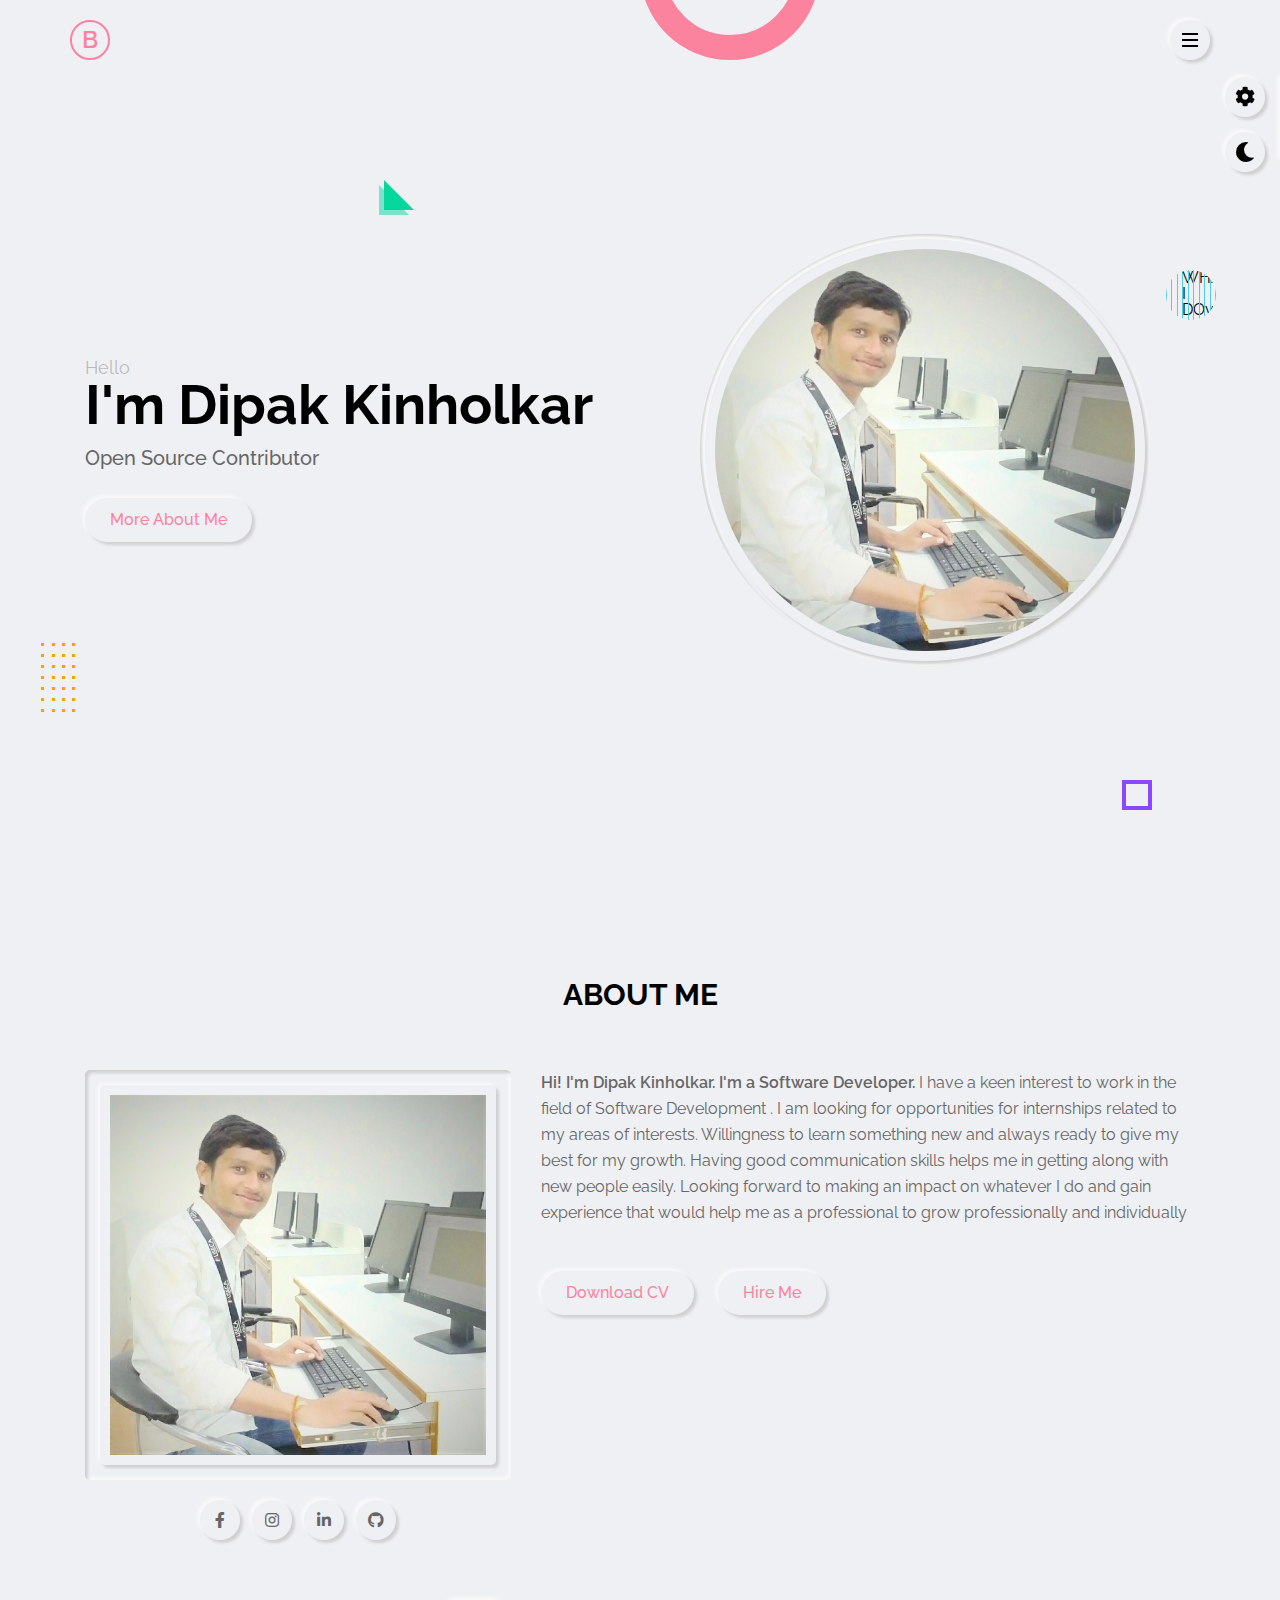
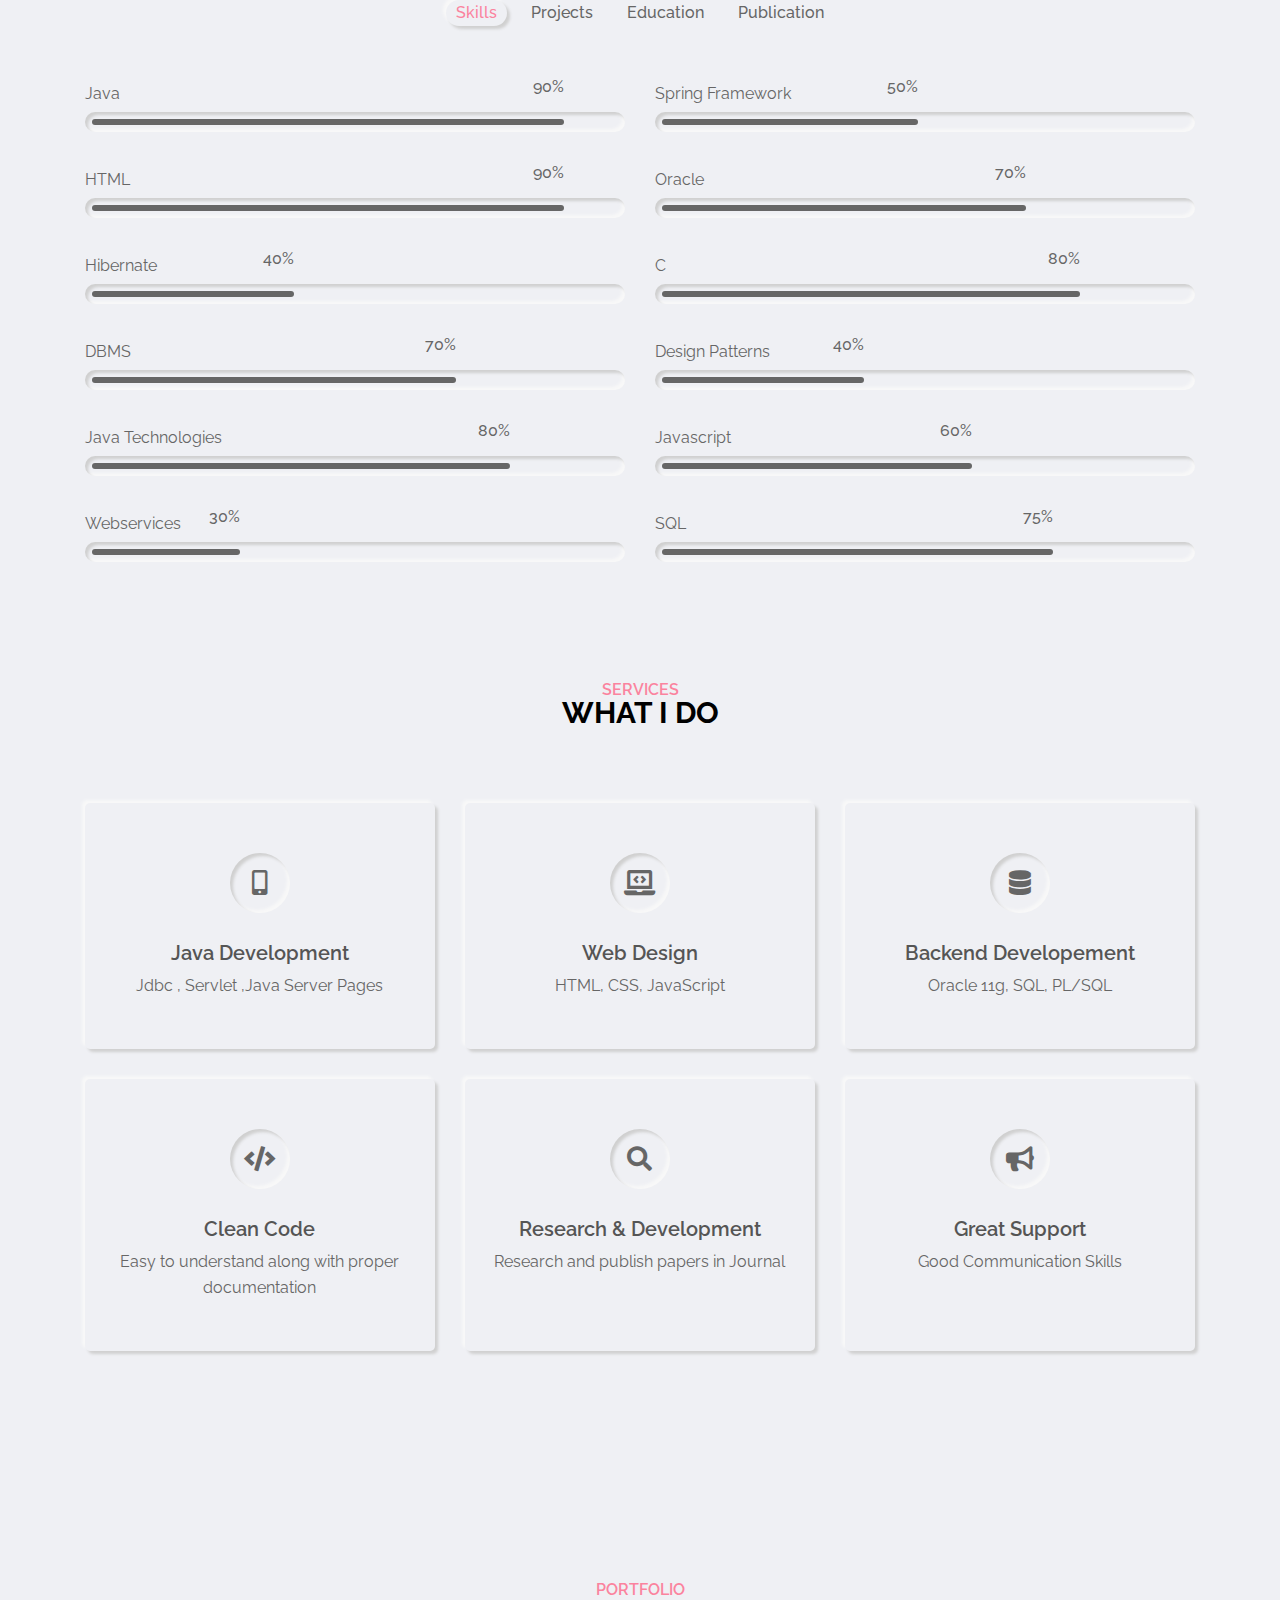
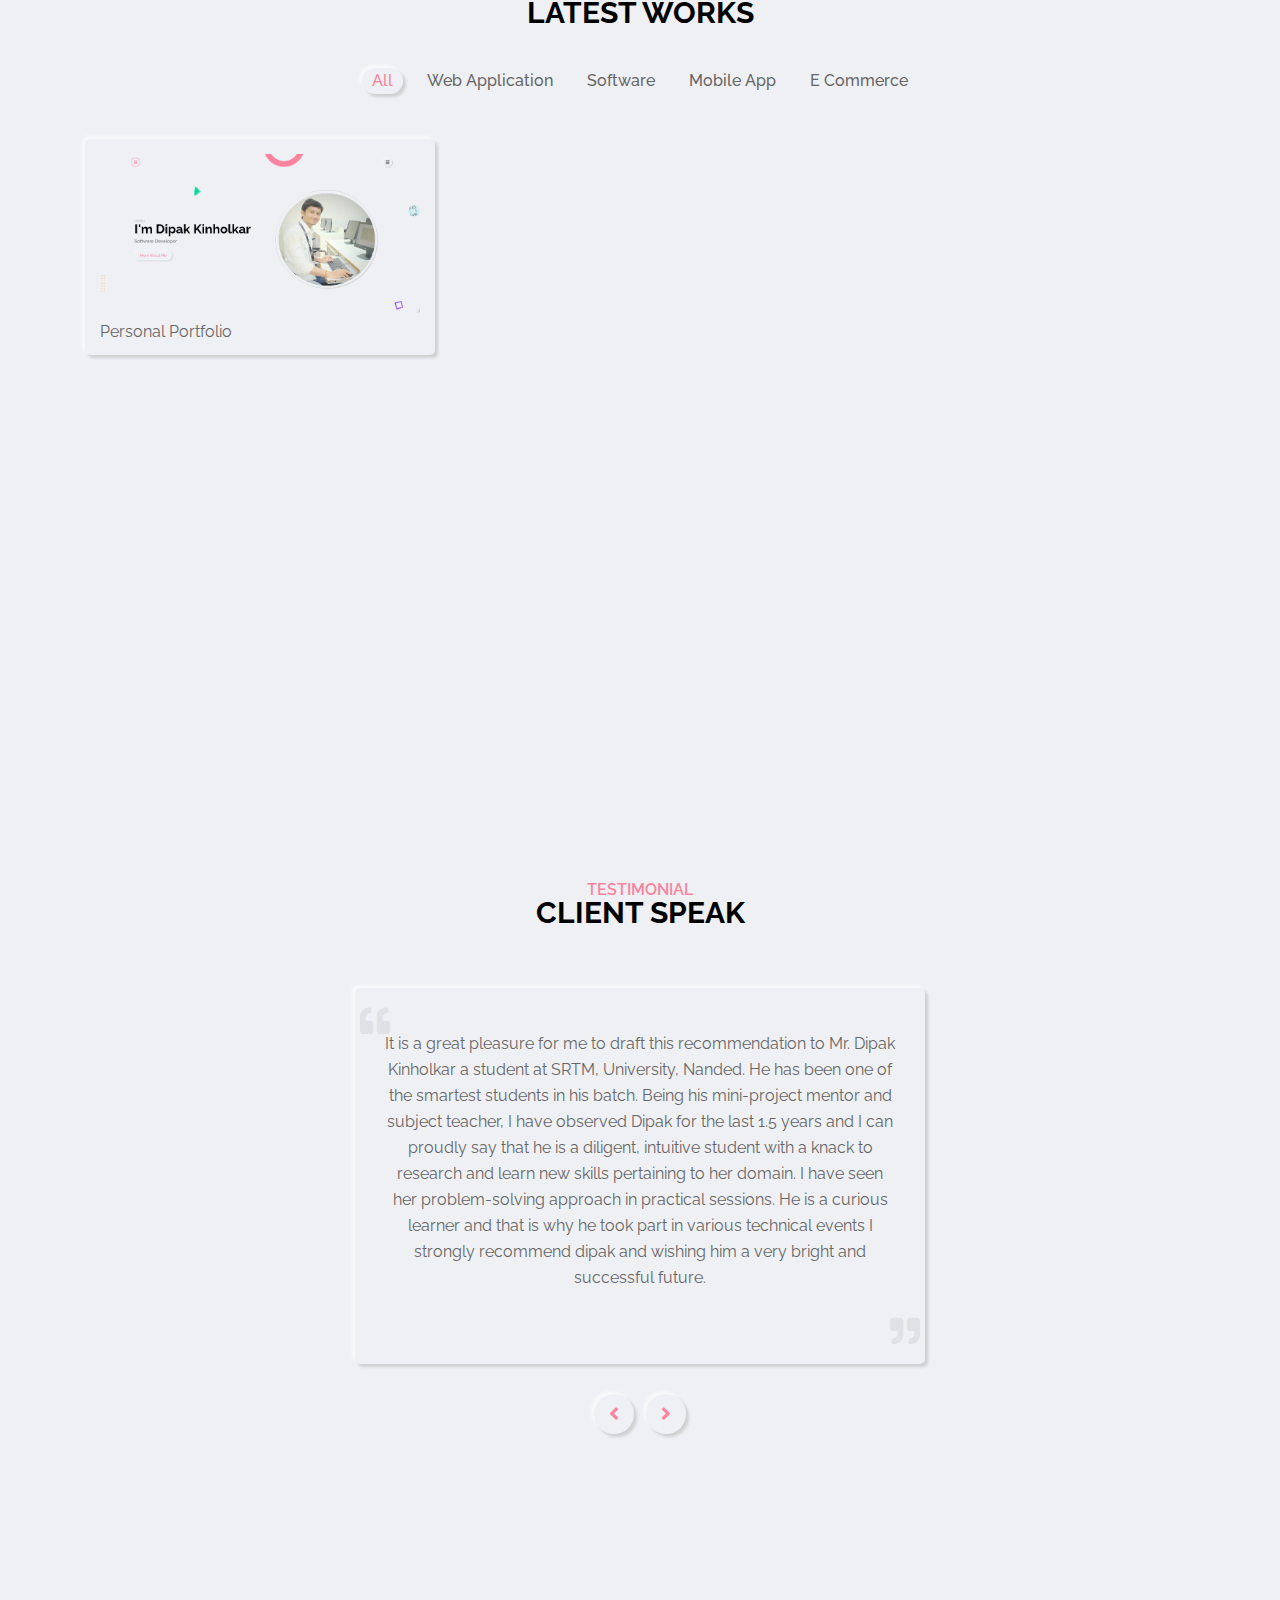
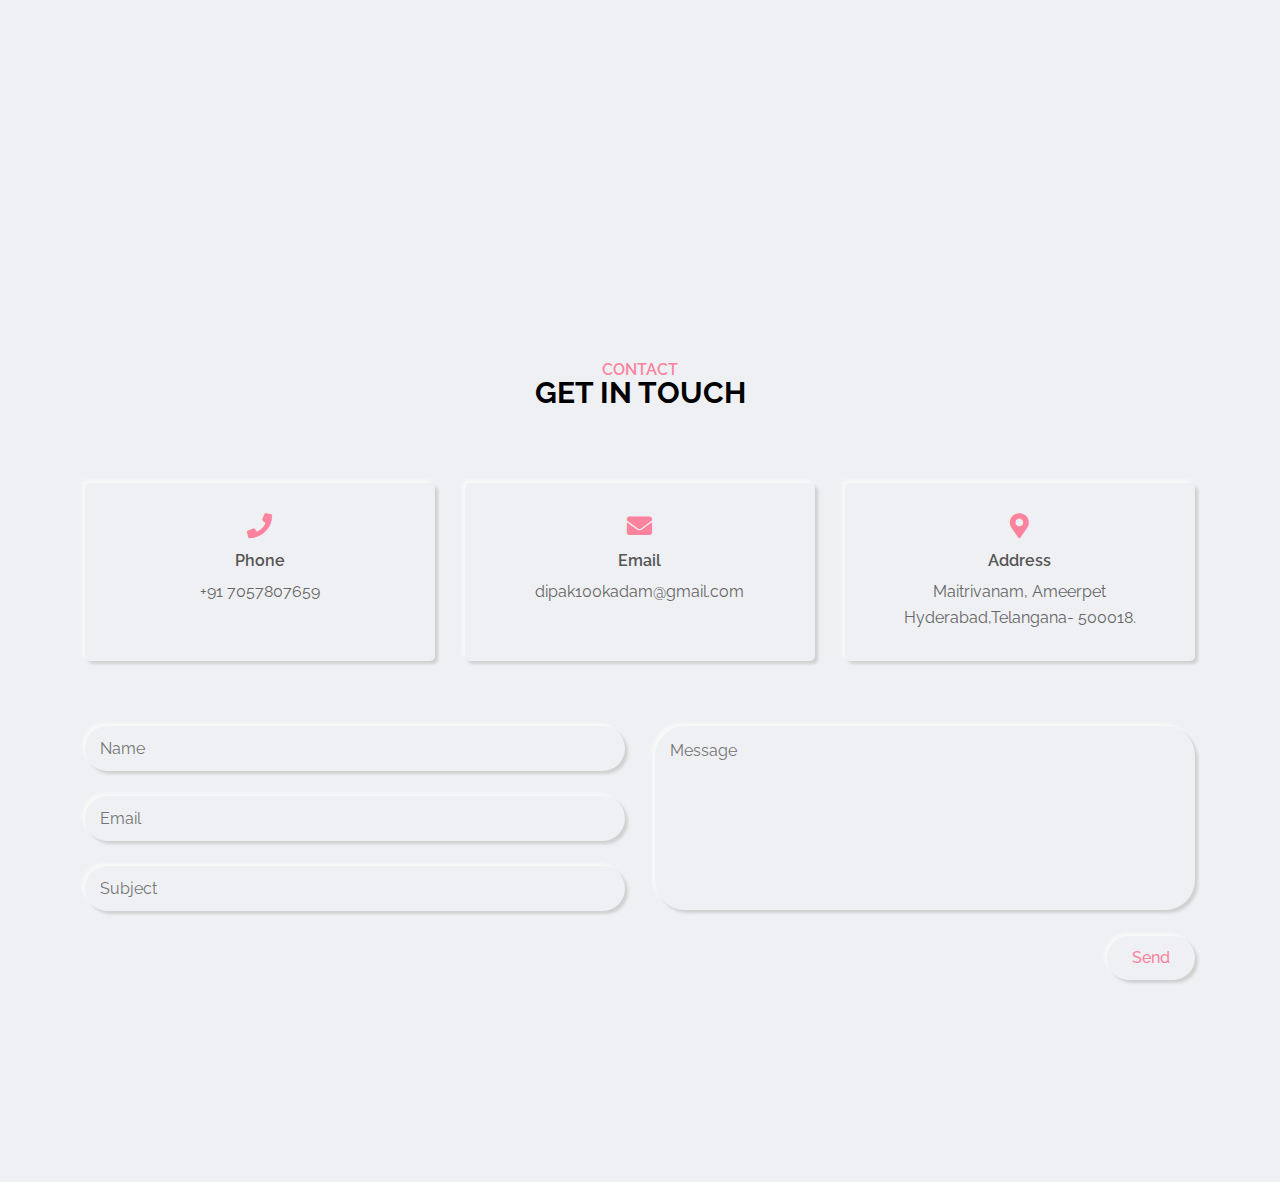
==== commit 830f528c: "Update index.html" ====
--- a/index.html
+++ b/index.html
@@ -103,7 +103,7 @@
             <div class="container">
                 <div class="row">
                     <div class="section-title">
-                        <h2 data-heading="main info">About me</h2>
+					<h2 data-heading=" ">About me</h2>
                     </div>
                 </div>
                 <div class="row">
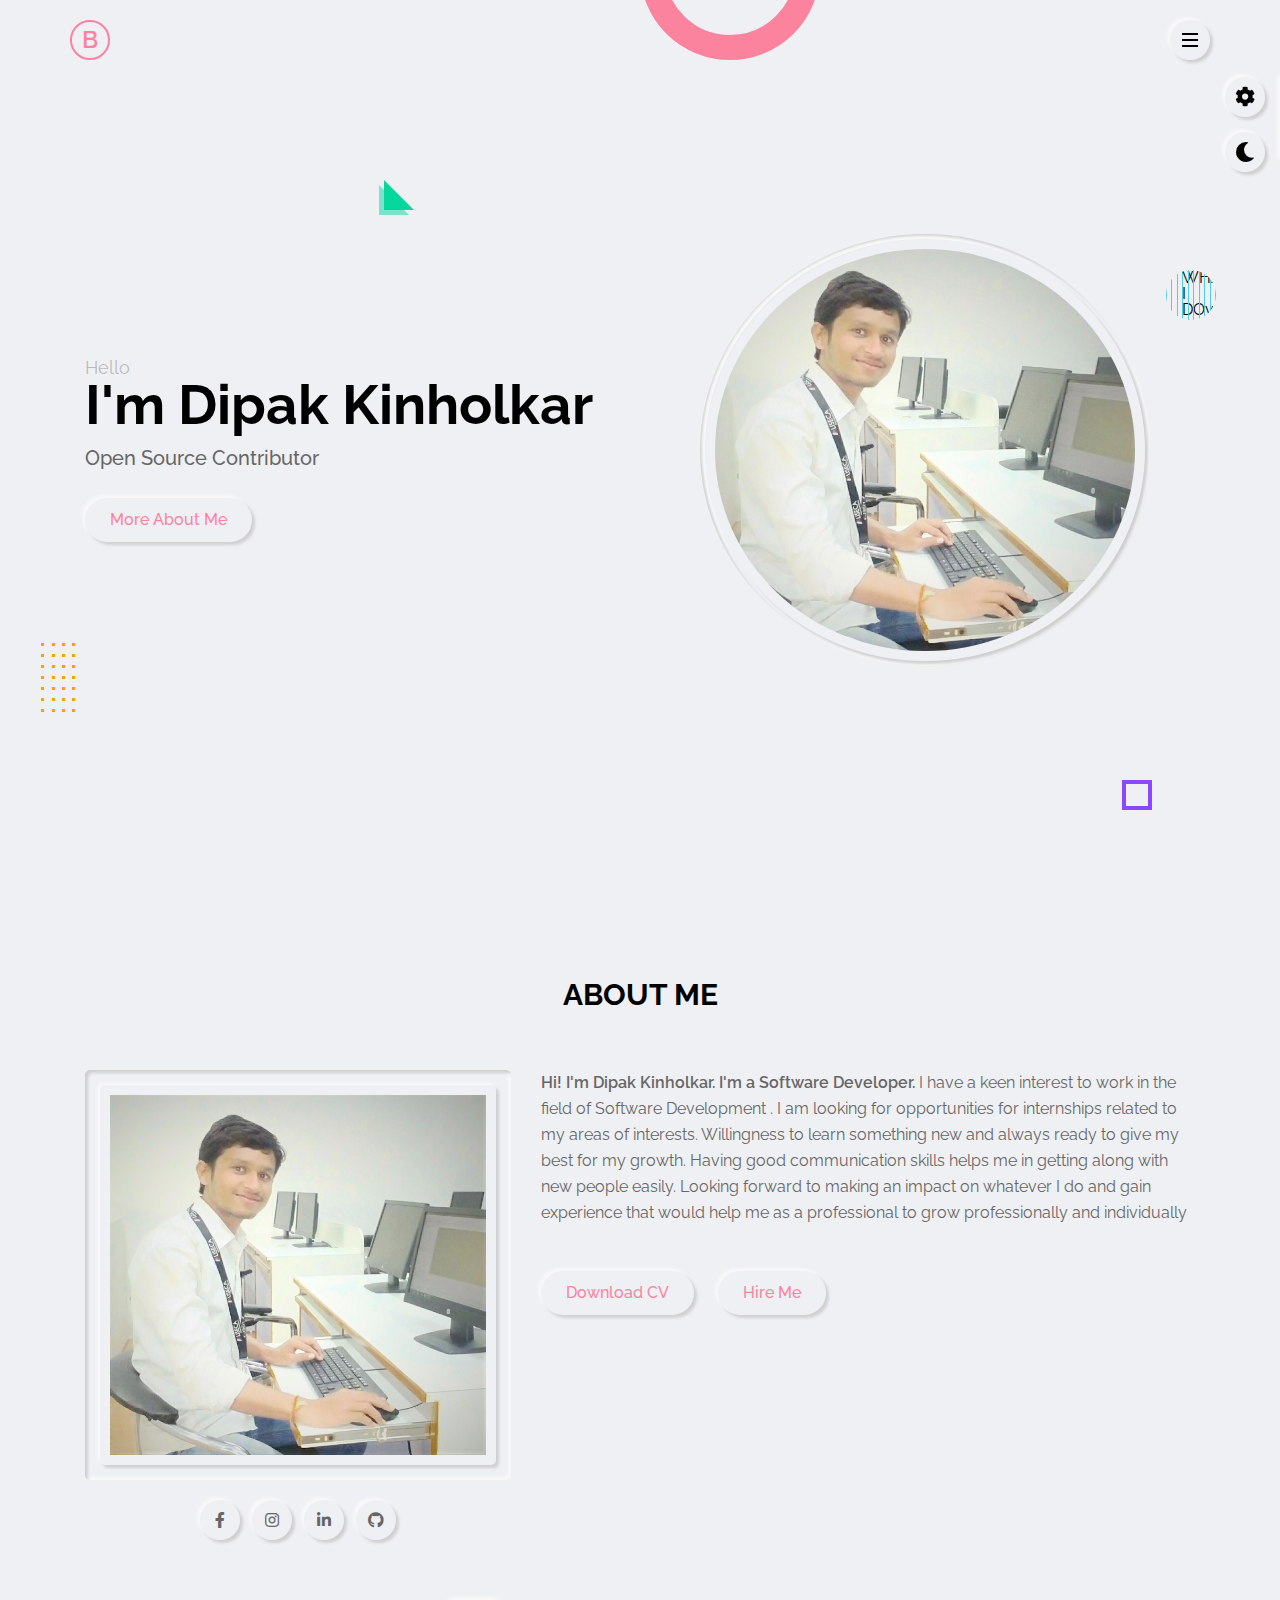
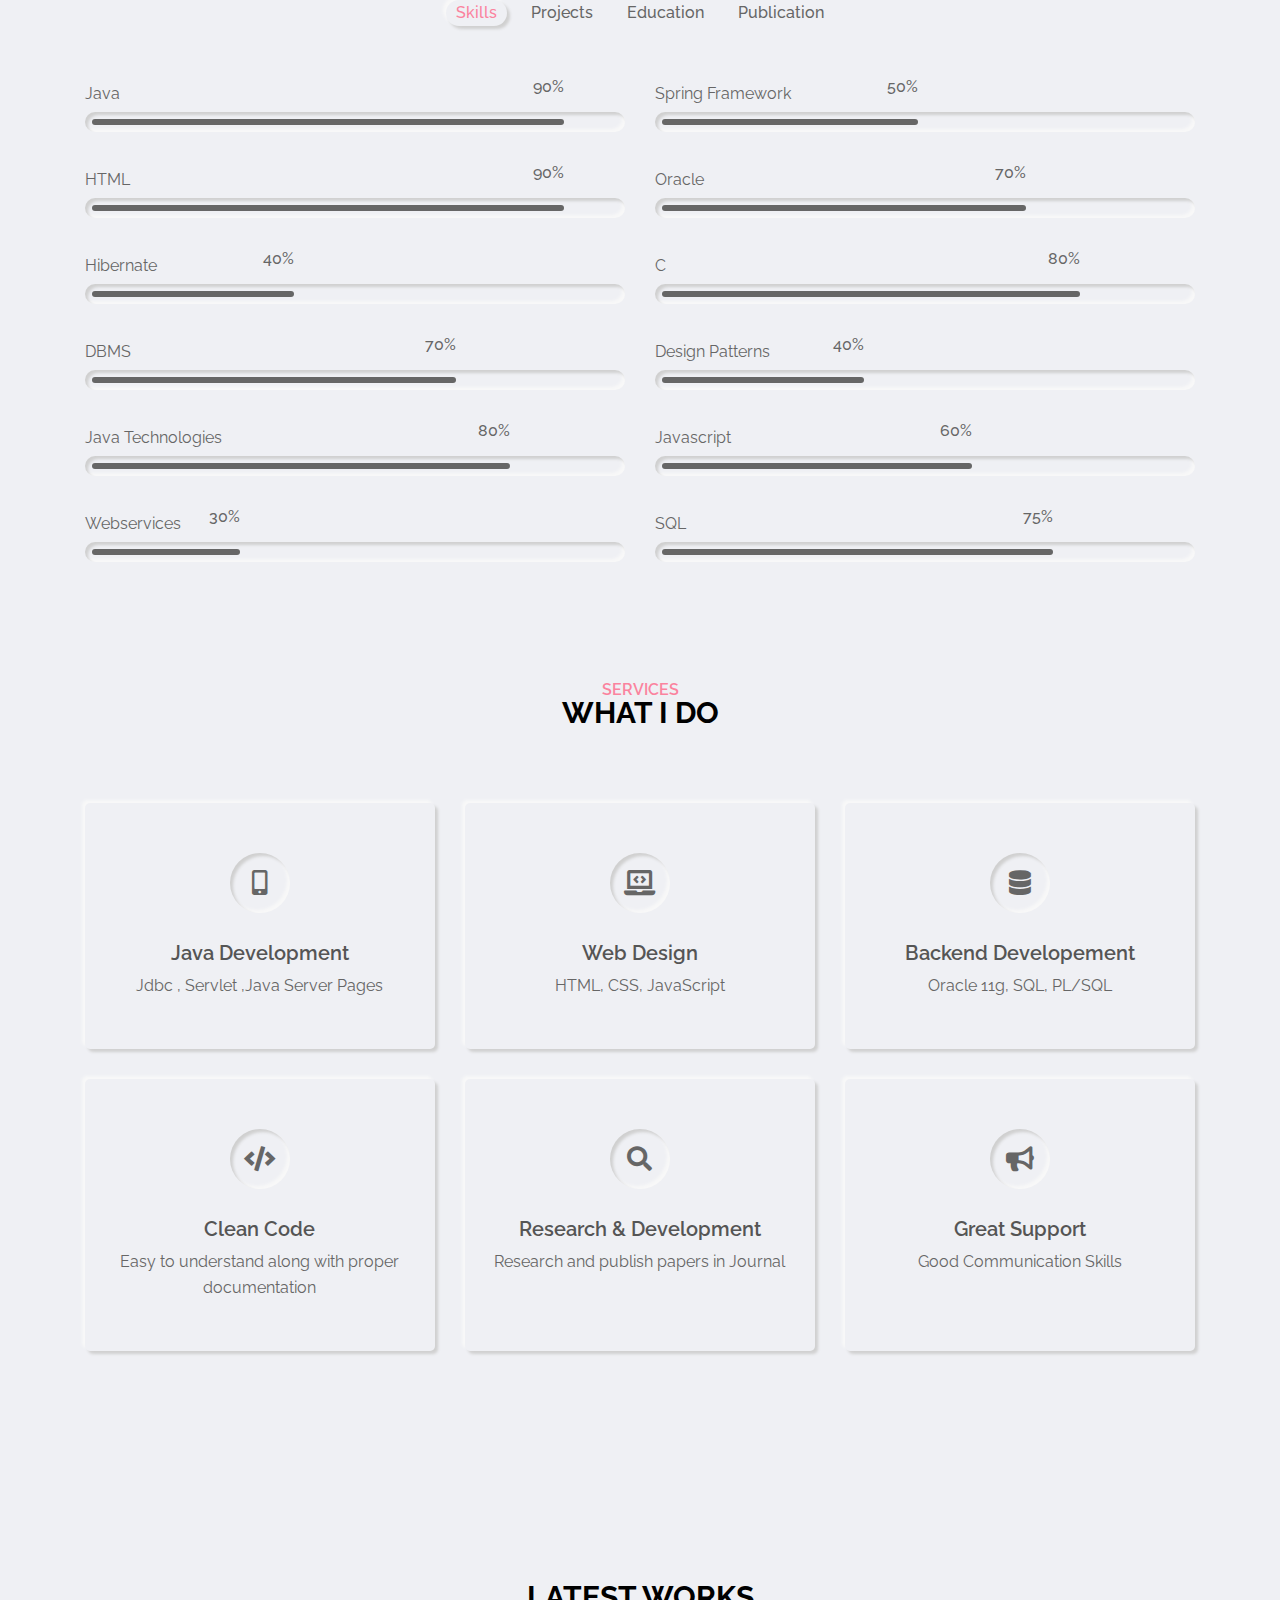
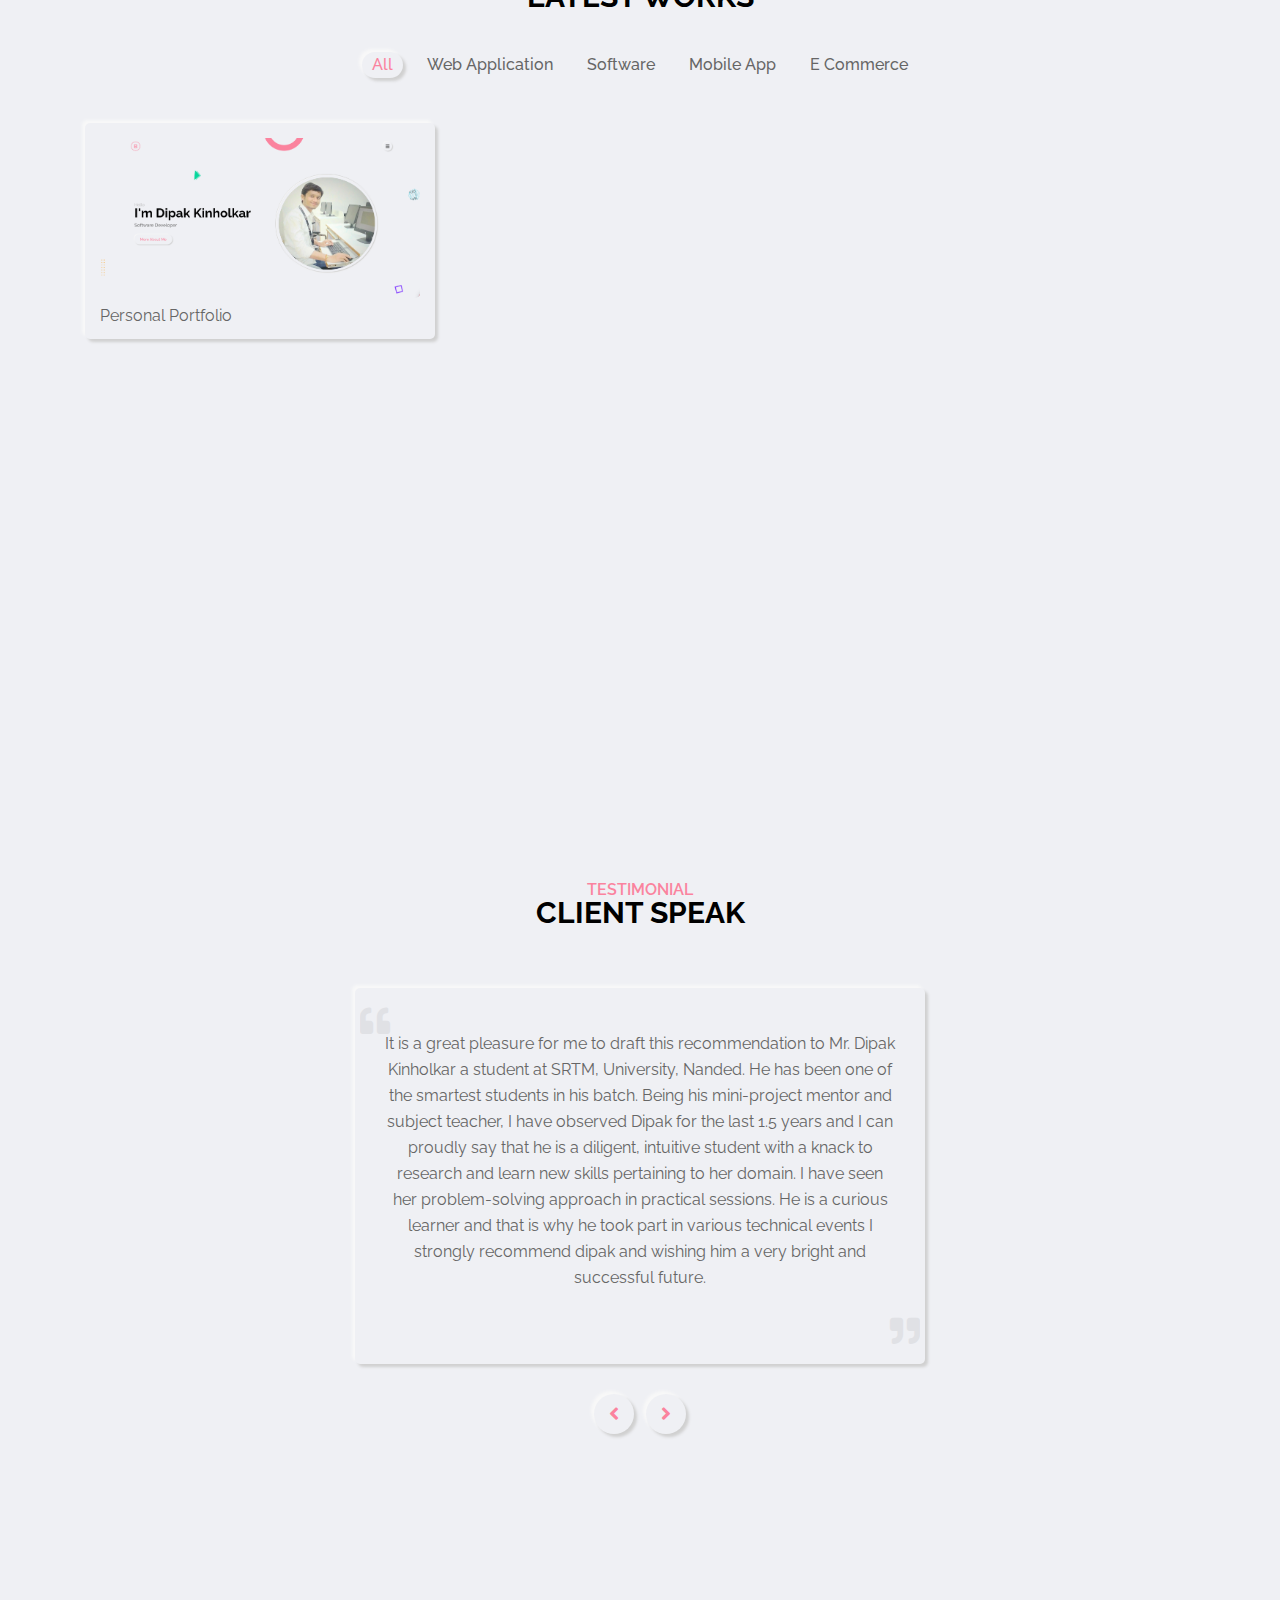
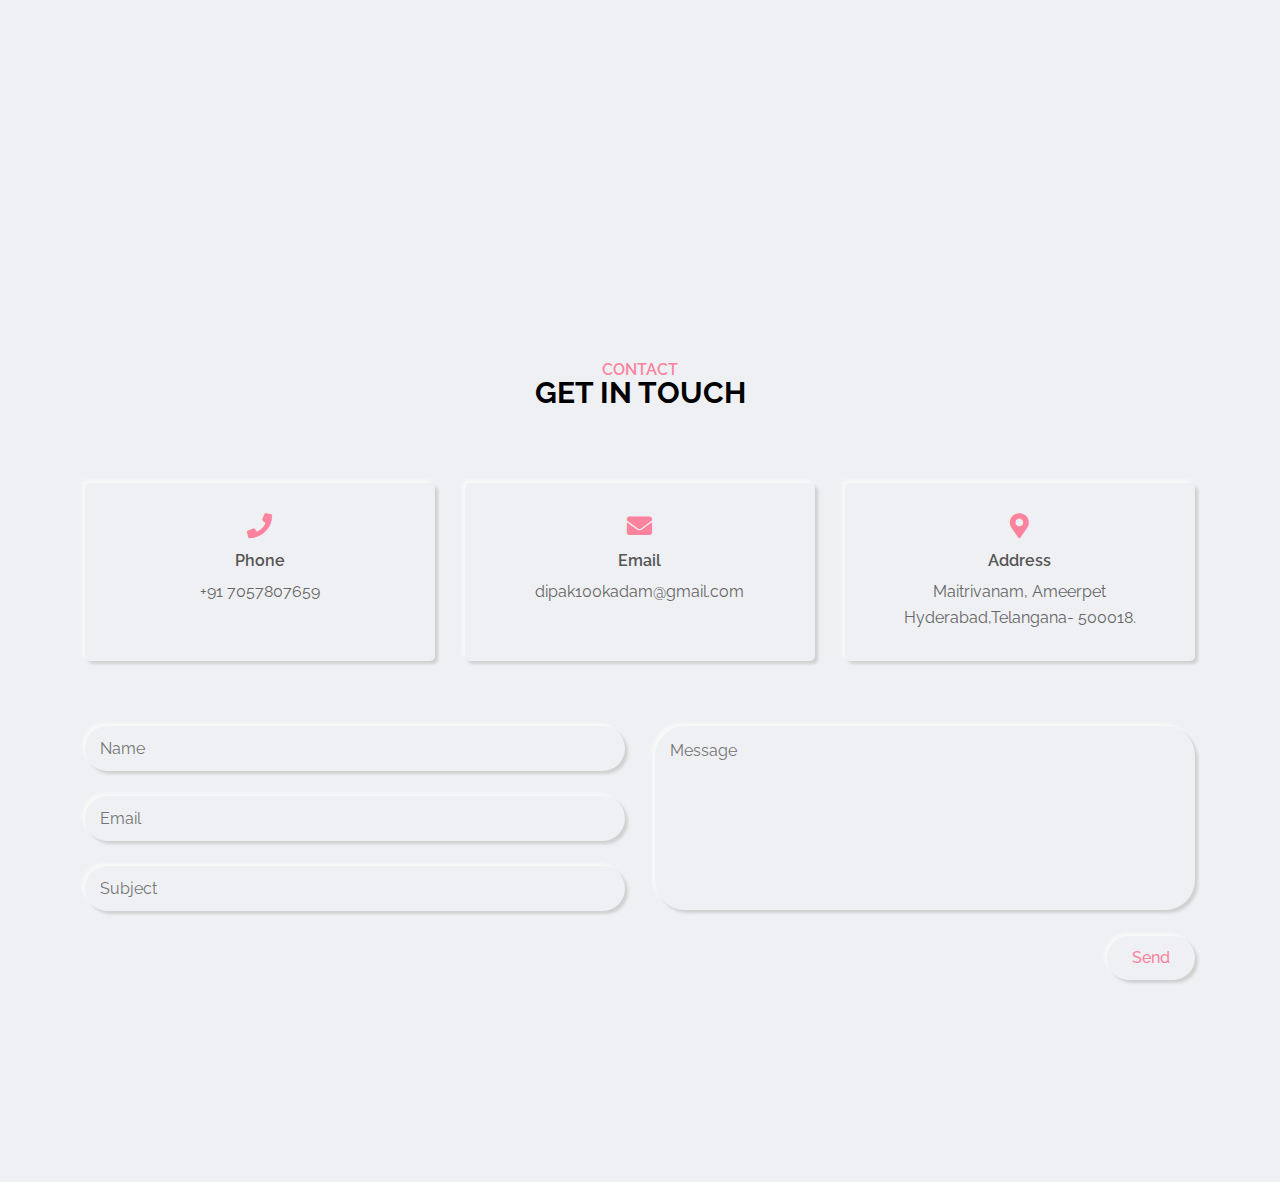
==== commit 3ad3ec67: "Update index.html" ====
--- a/index.html
+++ b/index.html
@@ -53,7 +53,7 @@
                 <ul>
                     <li><a href="#home" class="link-item inner-shadow active">home</a></li>
                     <li><a href="#about" class="link-item outer-shadow hover-in-shadow">about</a></li>
-                    <li><a href="#services" class="link-item outer-shadow hover-in-shadow">services</a></li>
+                    <li><a href="]#services" class="link-item outer-shadow hover-in-shadow">services</a></li>
                     <li><a href="#portfolio" class="link-item outer-shadow hover-in-shadow">portfolio</a></li>
                     <li><a href="#testimonial" class="link-item outer-shadow hover-in-shadow">testimonials</a></li>
                     <li><a href="#contact" class="link-item outer-shadow hover-in-shadow">contact</a></li>
@@ -103,7 +103,7 @@
             <div class="container">
                 <div class="row">
                     <div class="section-title">
-					<h2 data-heading=" ">About me</h2>
+					<h2 data-heading=" ">About me</h2> <!-- main info -->
                     </div>
                 </div>
                 <div class="row">
@@ -530,7 +530,7 @@
             <div class="container">
                 <div class="row">
                     <div class="section-title">
-                        <h2 data-heading="portfolio">Latest Works</h2>
+                        <h2 data-heading=" ">Latest Works</h2> <!-- portfolio -->
                     </div>
                 </div>
                 <!-- portfolio filter start -->
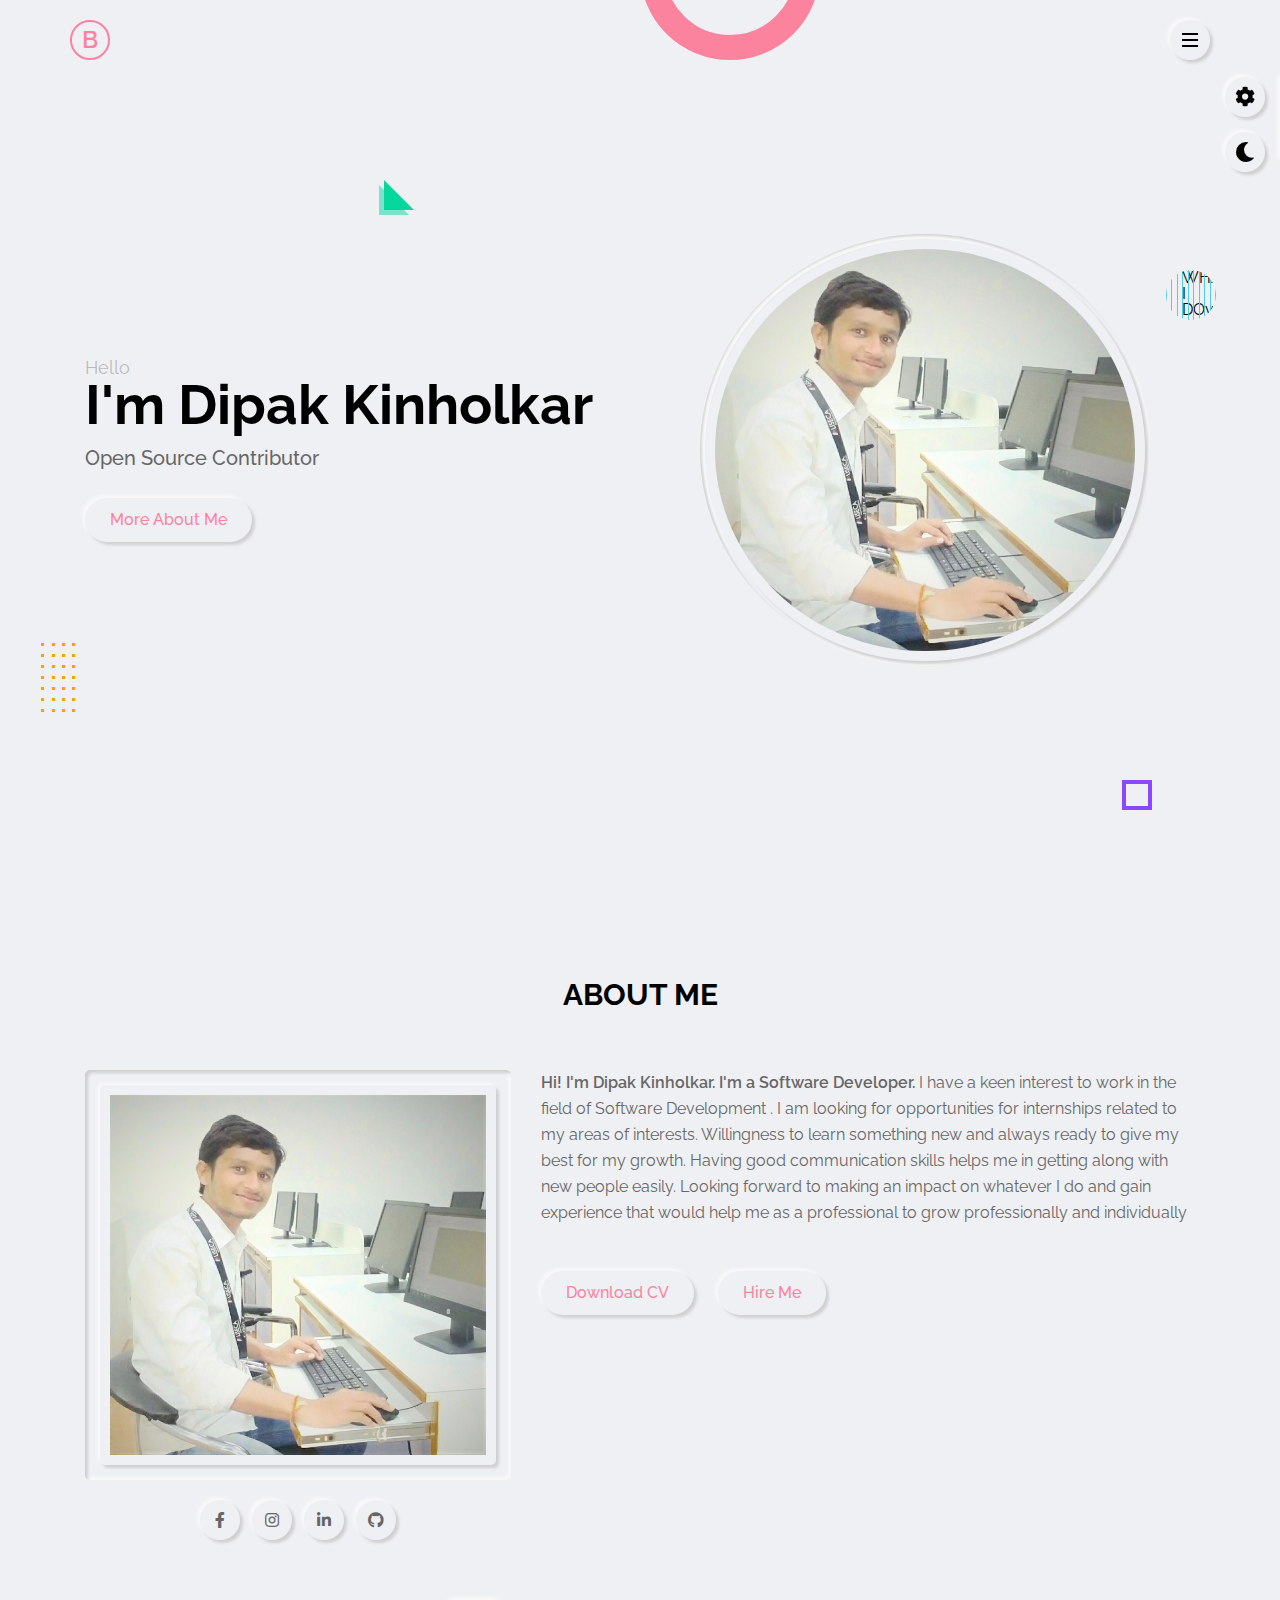
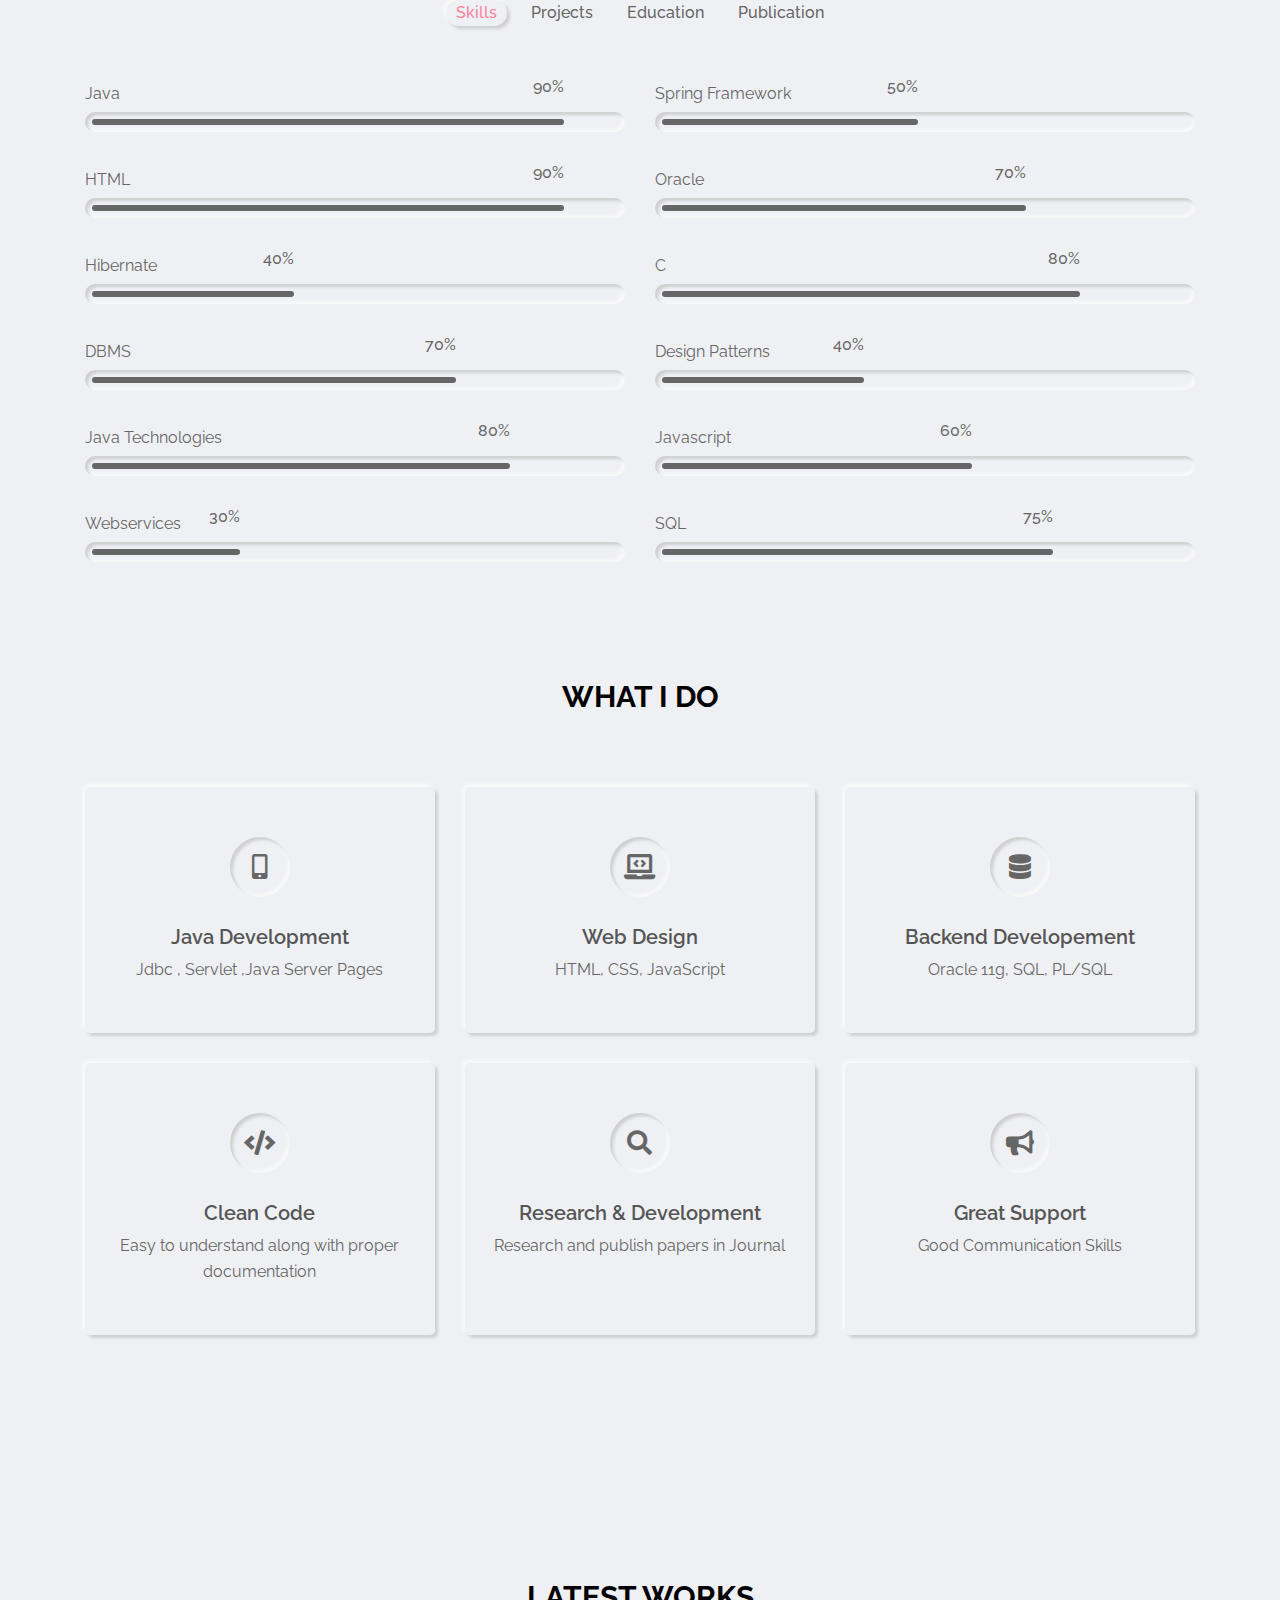
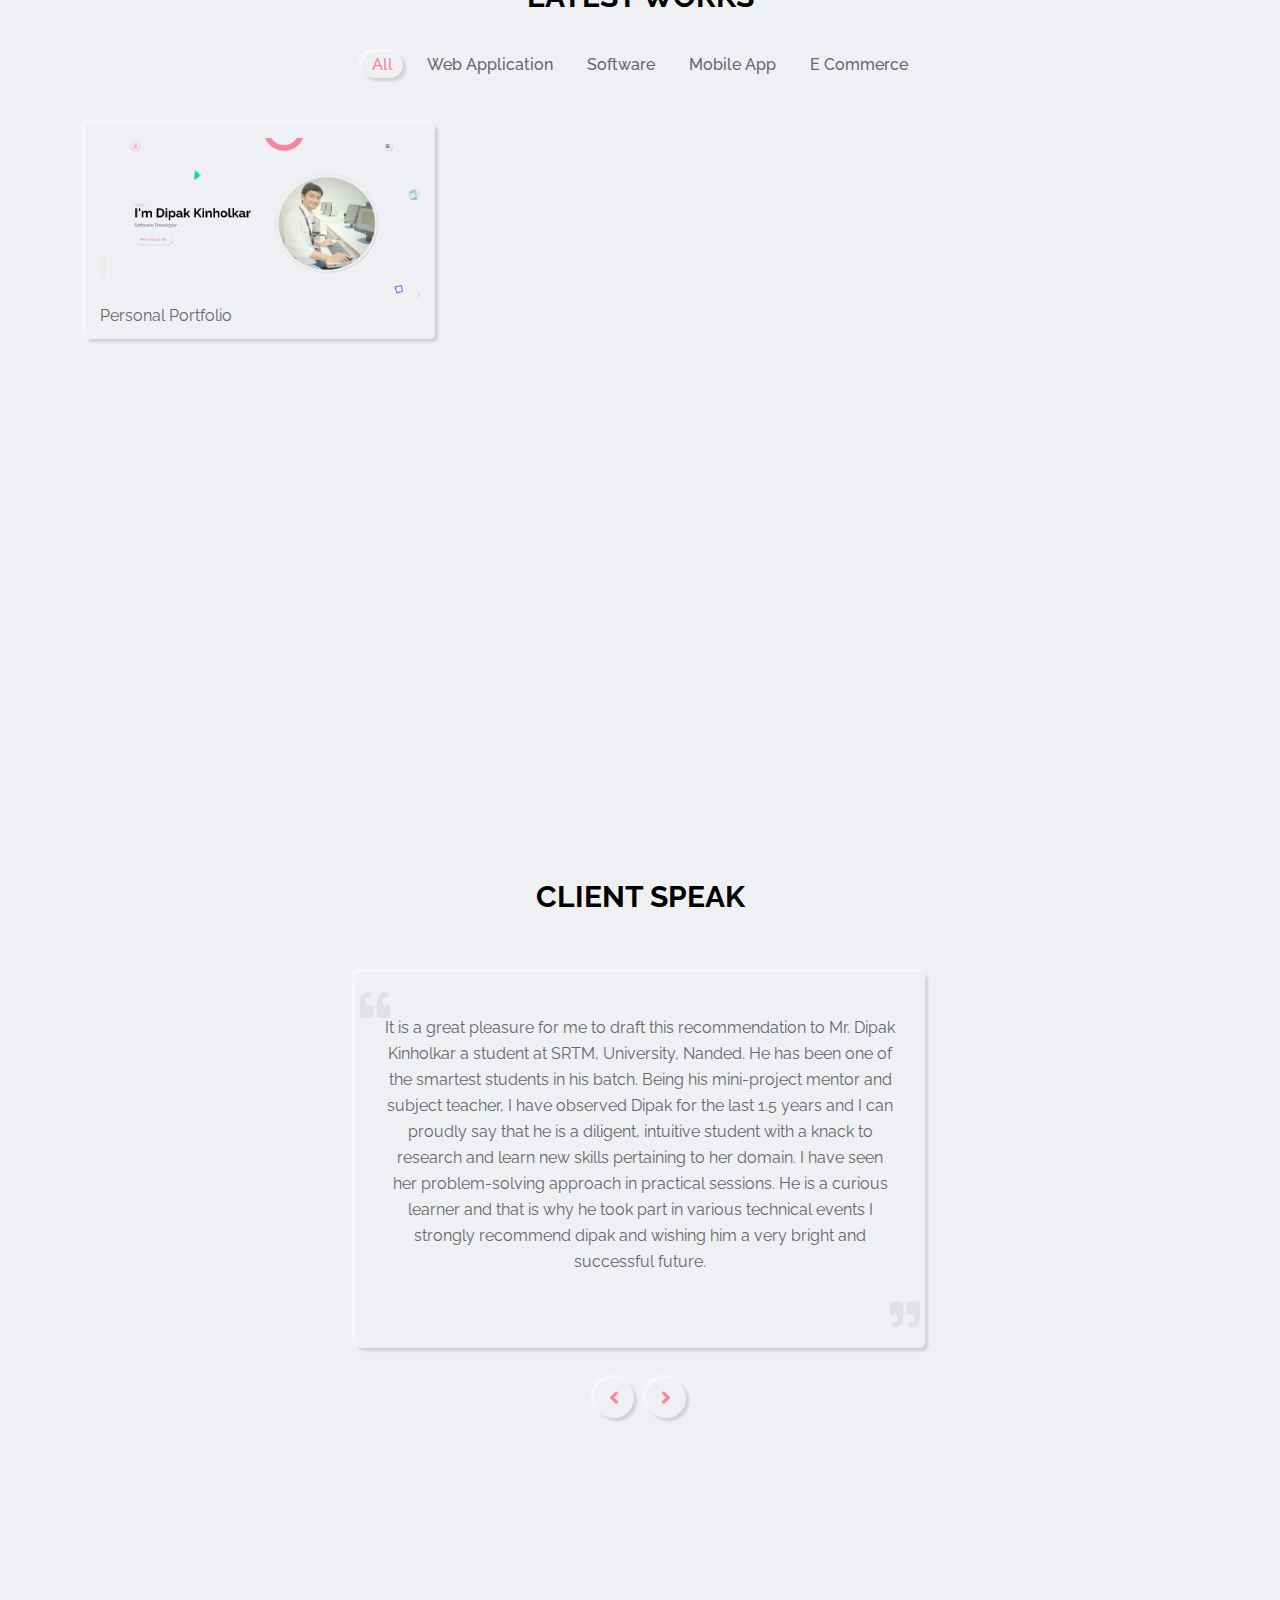
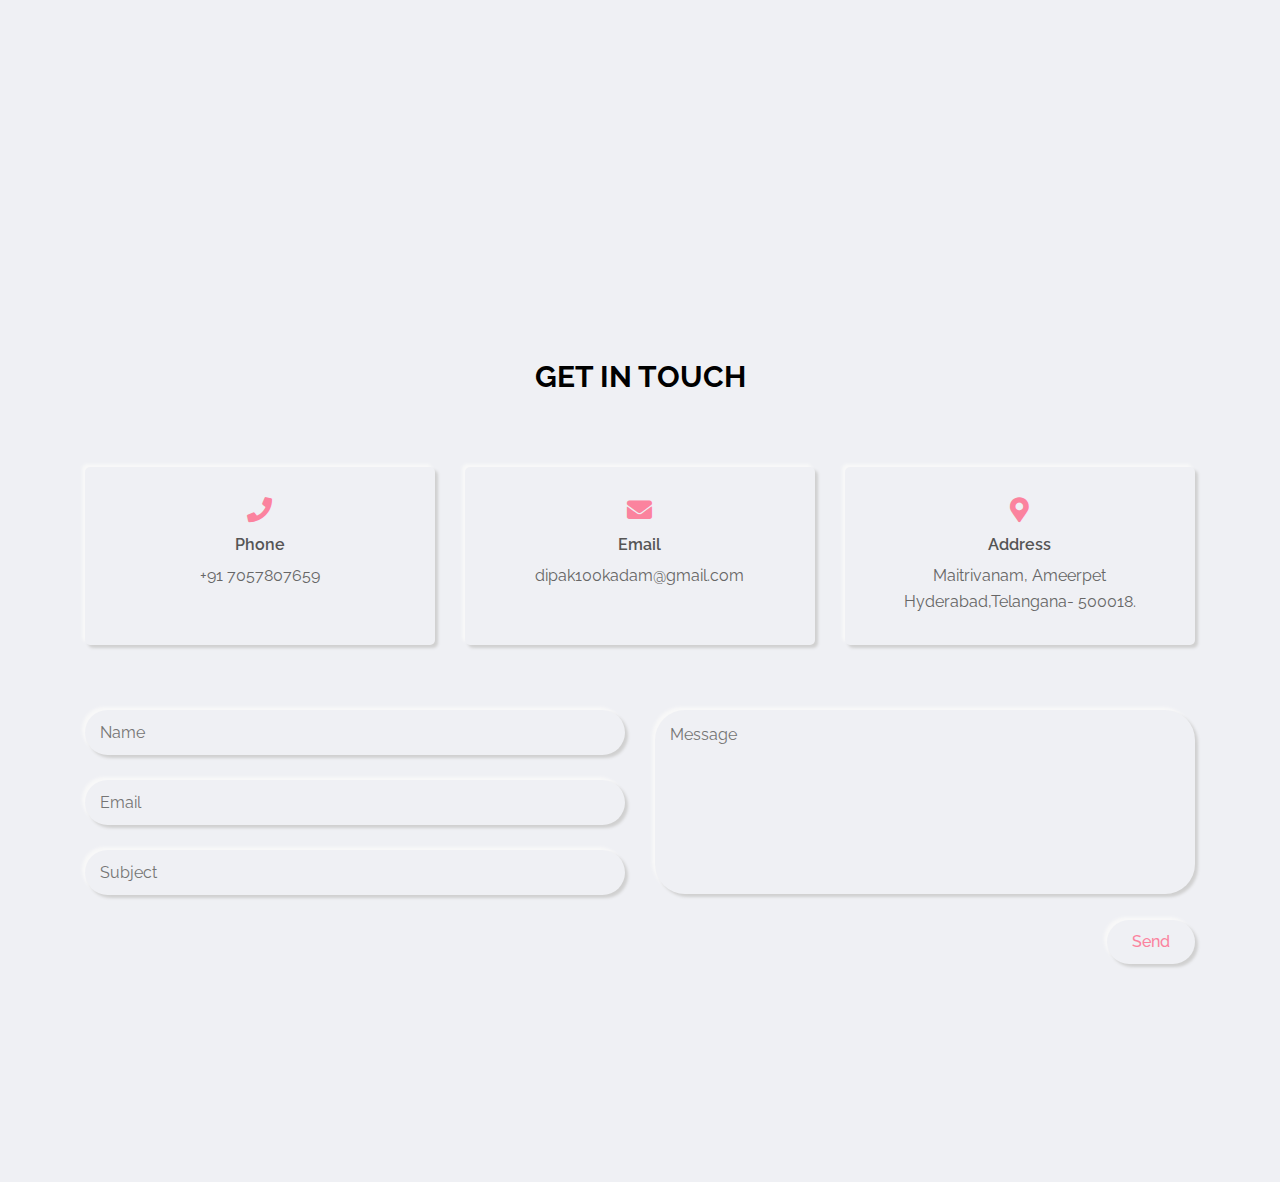
==== commit e8651ec8: "Update index.html" ====
--- a/index.html
+++ b/index.html
@@ -448,7 +448,7 @@
             <div class="container">
                 <div class="row">
                     <div class="section-title">
-                        <h2 data-heading="Services">What I do</h2>
+                        <h2 data-heading=" ">What I do</h2>  <!-- services -->
                     </div>
                 </div>
                 <div class="row">
@@ -616,7 +616,7 @@
             <div class="container">
                 <div class="row">
                     <div class="section-title">
-                        <h2 data-heading="testimonial">Client speak</h2>
+                        <h2 data-heading="">Client speak</h2> <!-- testimonial -->
                     </div>
                 </div>
                 <div class="row">
@@ -672,7 +672,7 @@
             <div class="container">
                 <div class="row">
                     <div class="section-title">
-                        <h2 data-heading="Contact">Get In Touch</h2>
+                        <h2 data-heading="">Get In Touch</h2>  <!-- contact -->
                     </div>
                 </div>
                 <div class="row">
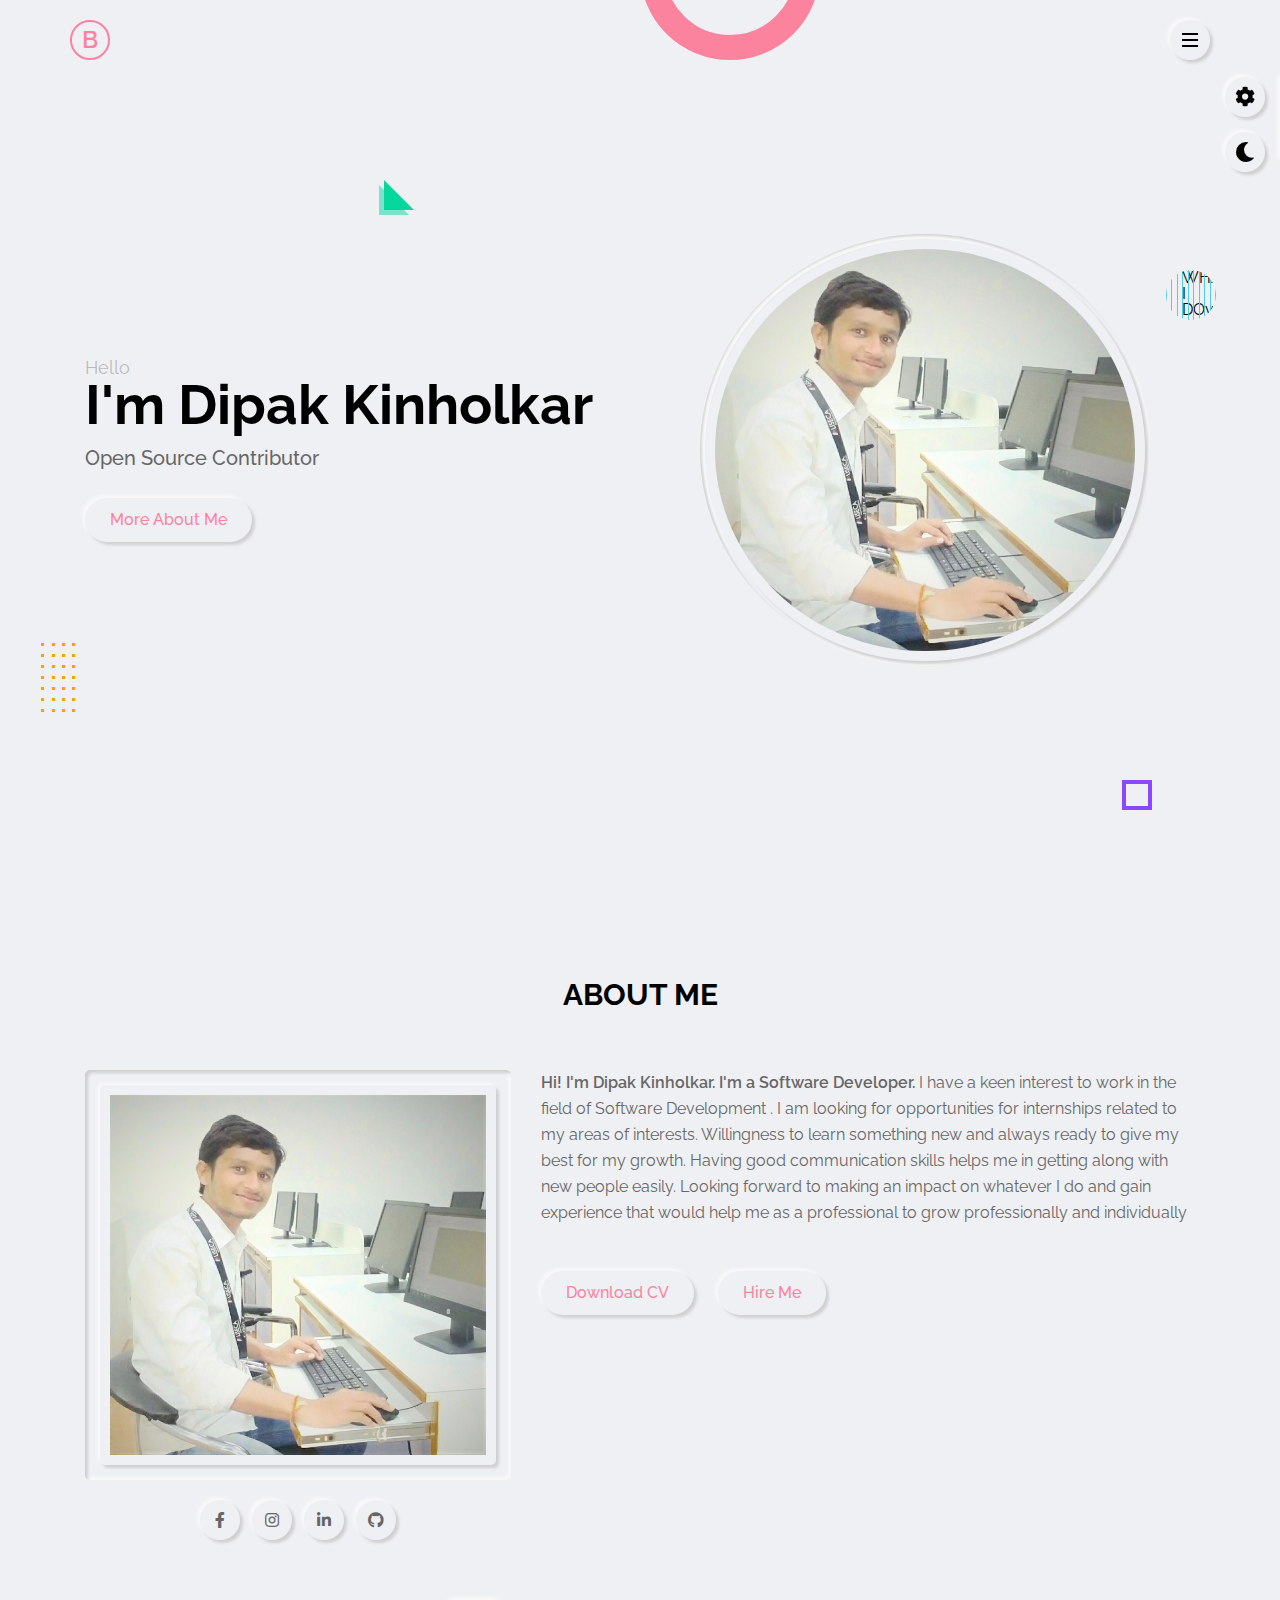
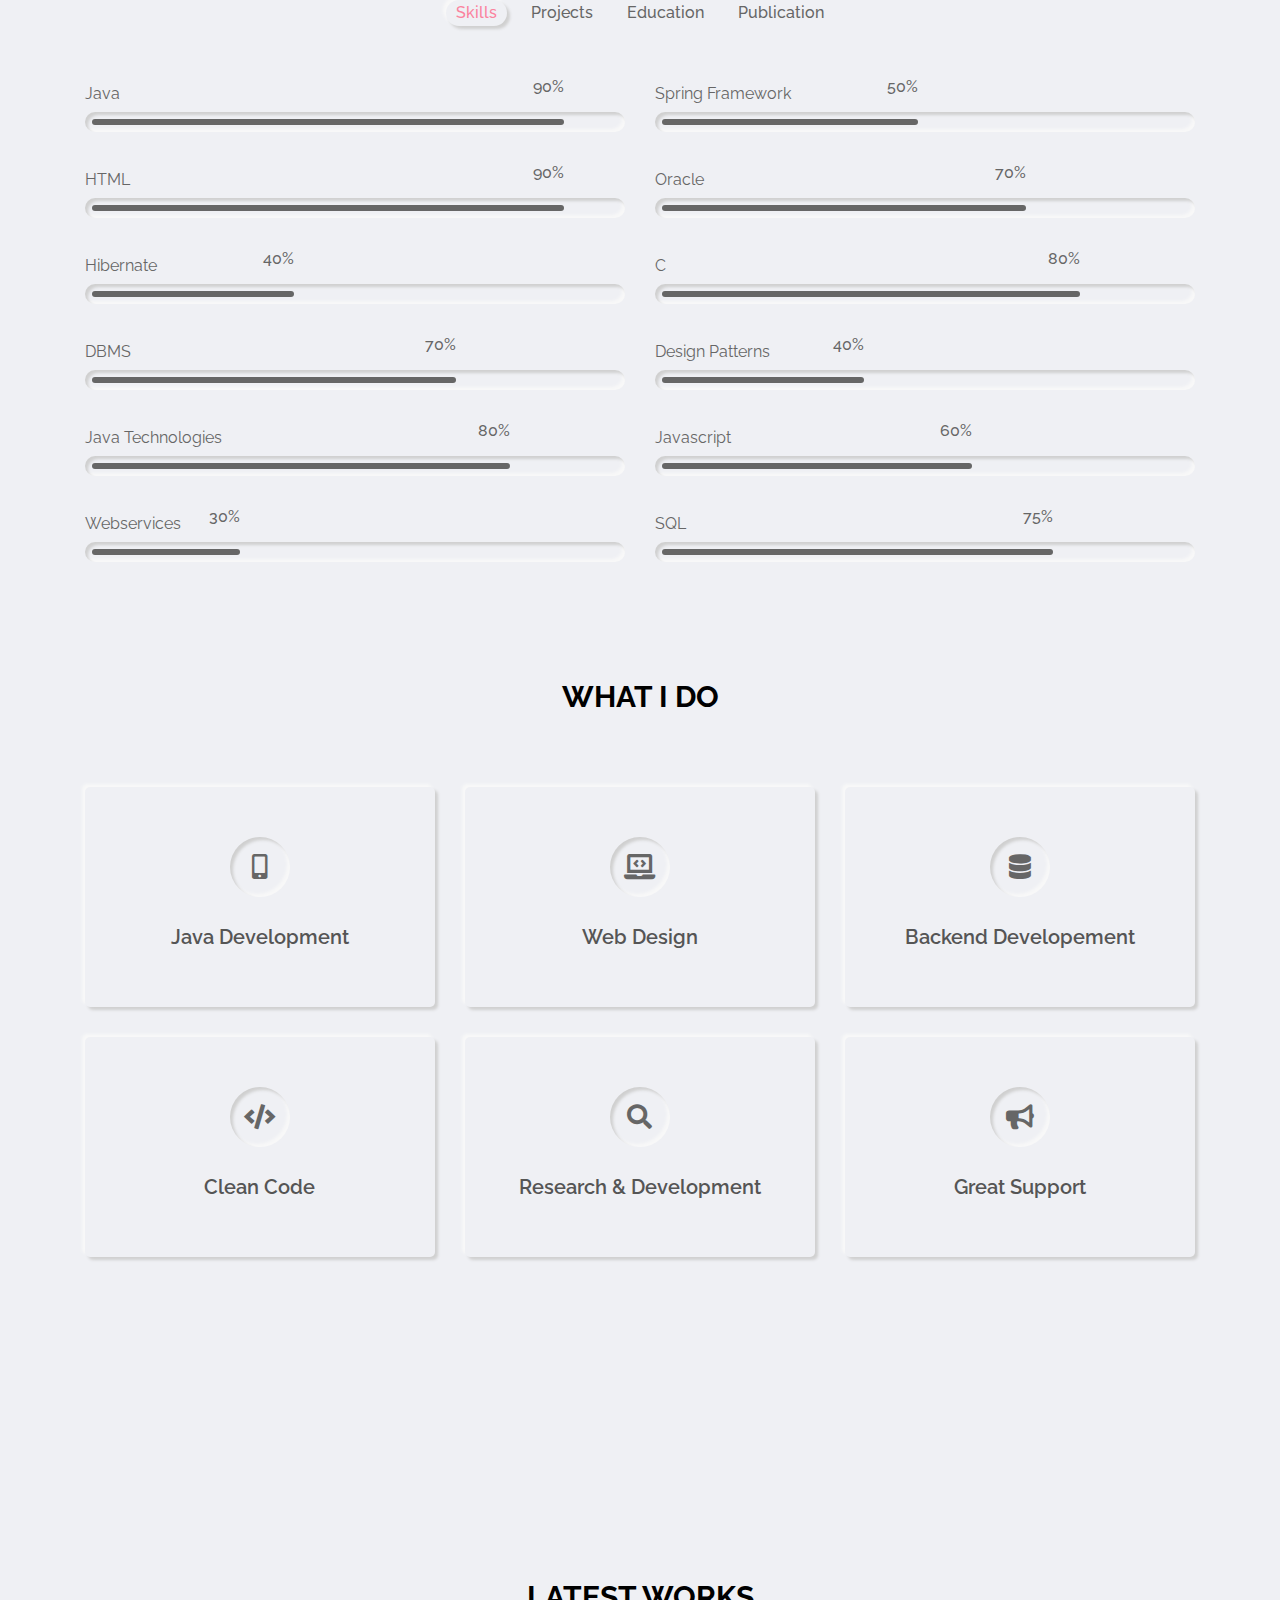
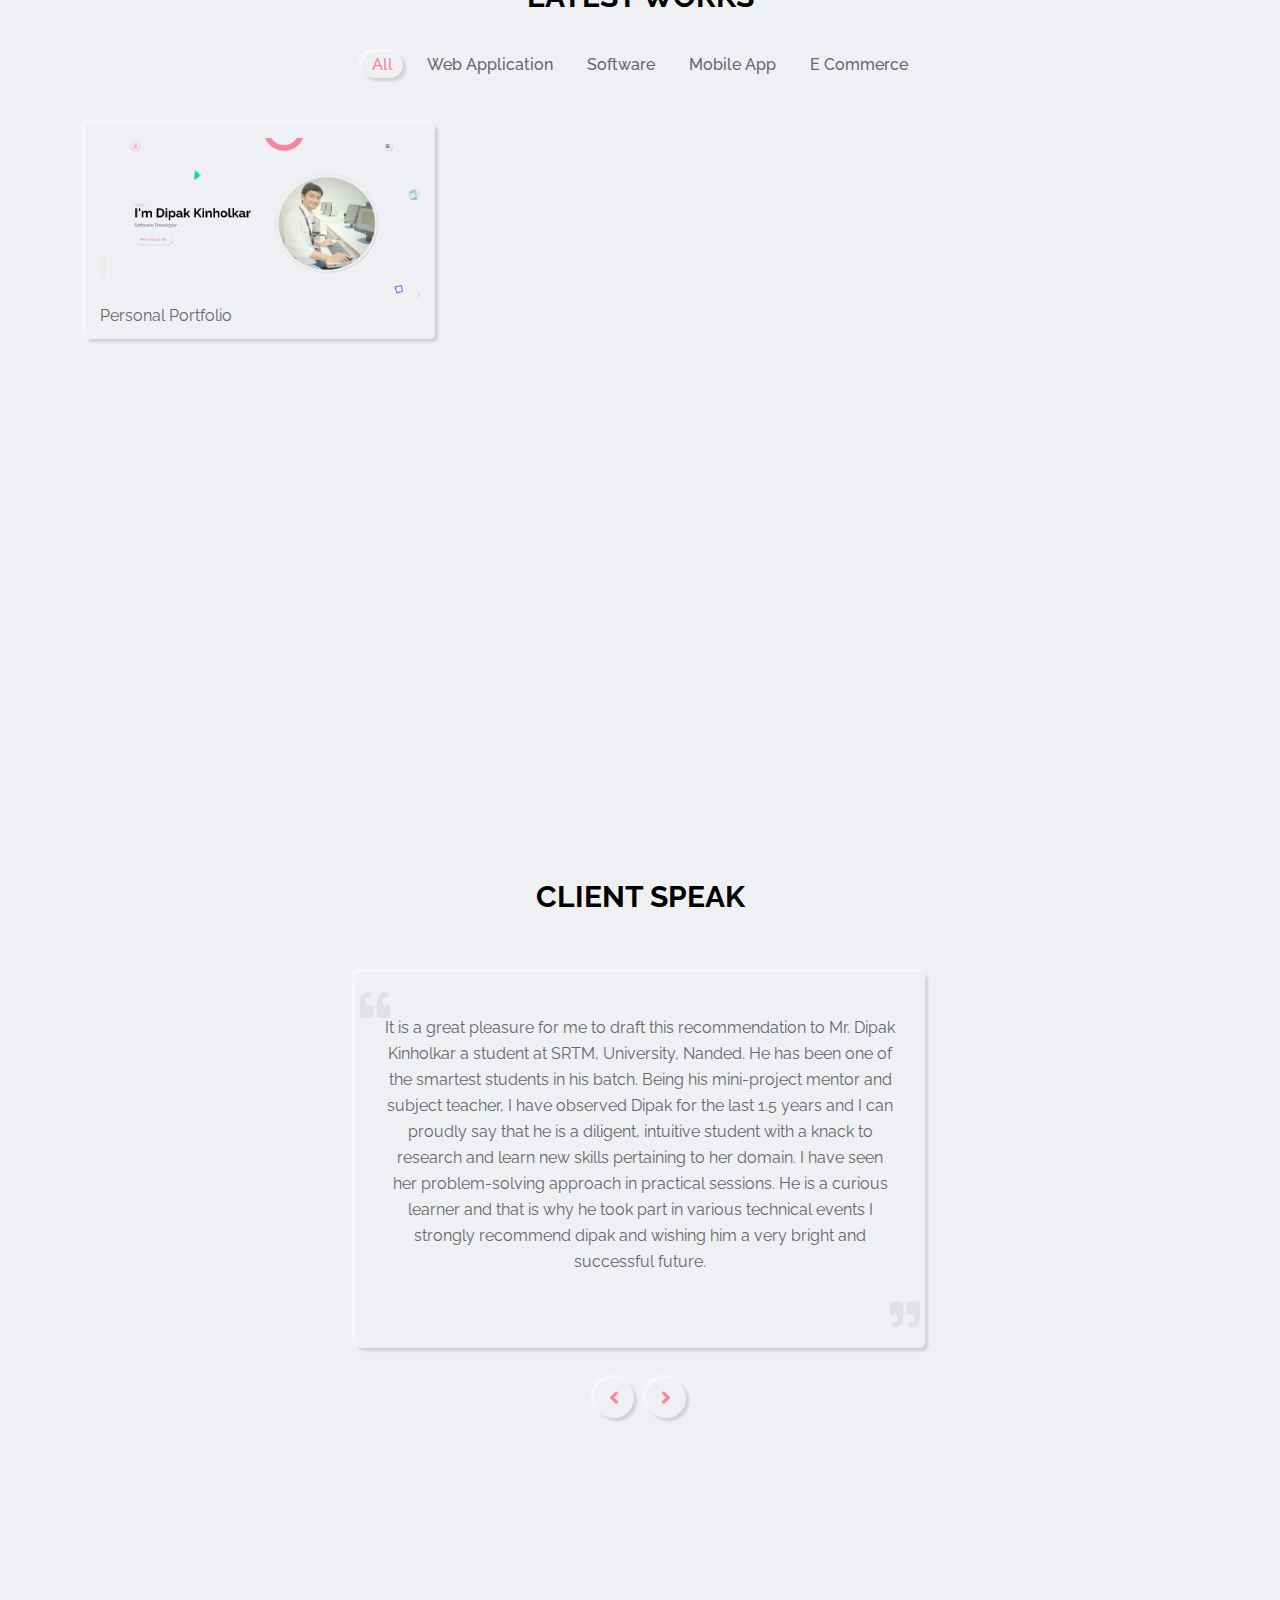
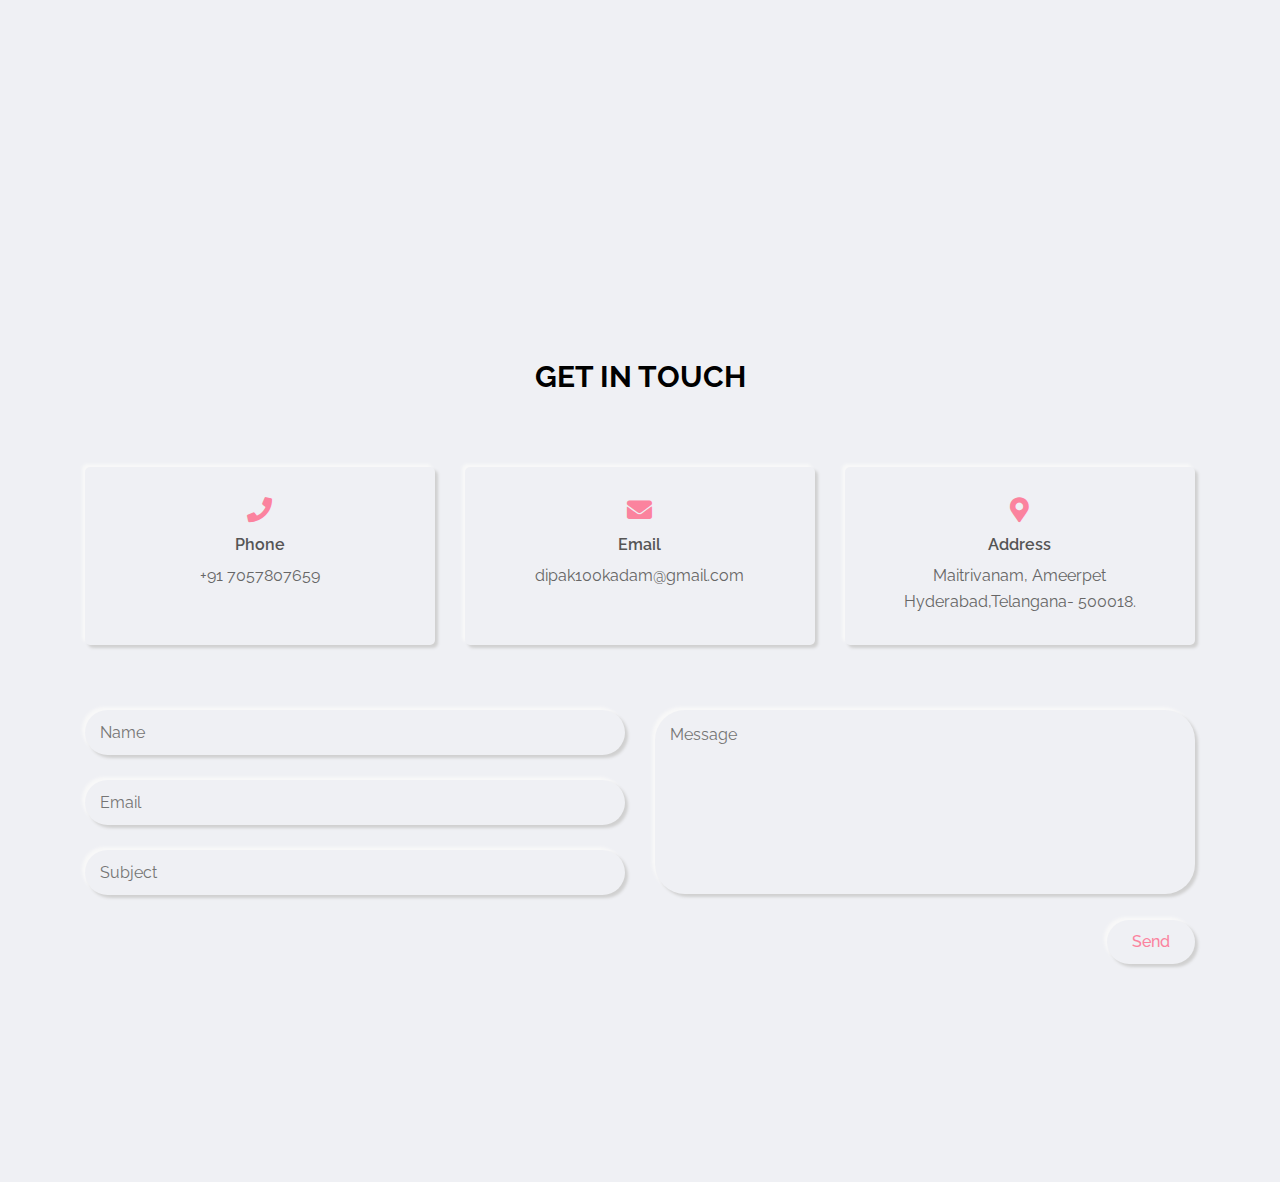
==== commit f52cf17f: "Update index.html" ====
--- a/index.html
+++ b/index.html
@@ -459,7 +459,7 @@
                                 <i class="fas fa-mobile-alt"></i>
                             </div>
                             <h3>Java Development</h3>
-                            <p>Jdbc , Servlet ,Java Server Pages</p>
+                            <p></p>
                         </div>
                     </div>
                     <!-- service item end -->
@@ -470,7 +470,7 @@
                                 <i class="fas fa-laptop-code"></i>
                             </div>
                             <h3>Web Design</h3>
-                            <p>HTML, CSS, JavaScript</p>
+                            <p></p>
                         </div>
                     </div>
                     <!-- service item end -->
@@ -481,7 +481,7 @@
                                 <i class="fas fa-database"></i>
                             </div>
                             <h3>Backend Developement</h3>
-		          <p>Oracle 11g, SQL, PL/SQL</p>
+		          <p></p>
                         </div>
                     </div>
                     <!-- service item end -->
@@ -492,7 +492,7 @@
                                 <i class="fas fa-code"></i>
                             </div>
                             <h3>Clean code</h3>
-                            <p>Easy to understand along with proper documentation</p>
+                            <p></p>
                         </div>
                     </div>
                     <!-- service item end -->
@@ -503,7 +503,7 @@
                                 <i class="fas fa-search"></i>
                             </div>
                             <h3>Research & Development</h3>
-                            <p>Research and publish papers in Journal</p>
+                            <p></p>
                         </div>
                     </div>
                     <!-- service item end -->
@@ -514,7 +514,7 @@
                                 <i class="fas fa-bullhorn"></i>
                             </div>
                             <h3>Great support</h3>
-                            <p>Good Communication Skills</p>
+                            <p></p>
                         </div>
                     </div>
                     <!-- service item end -->
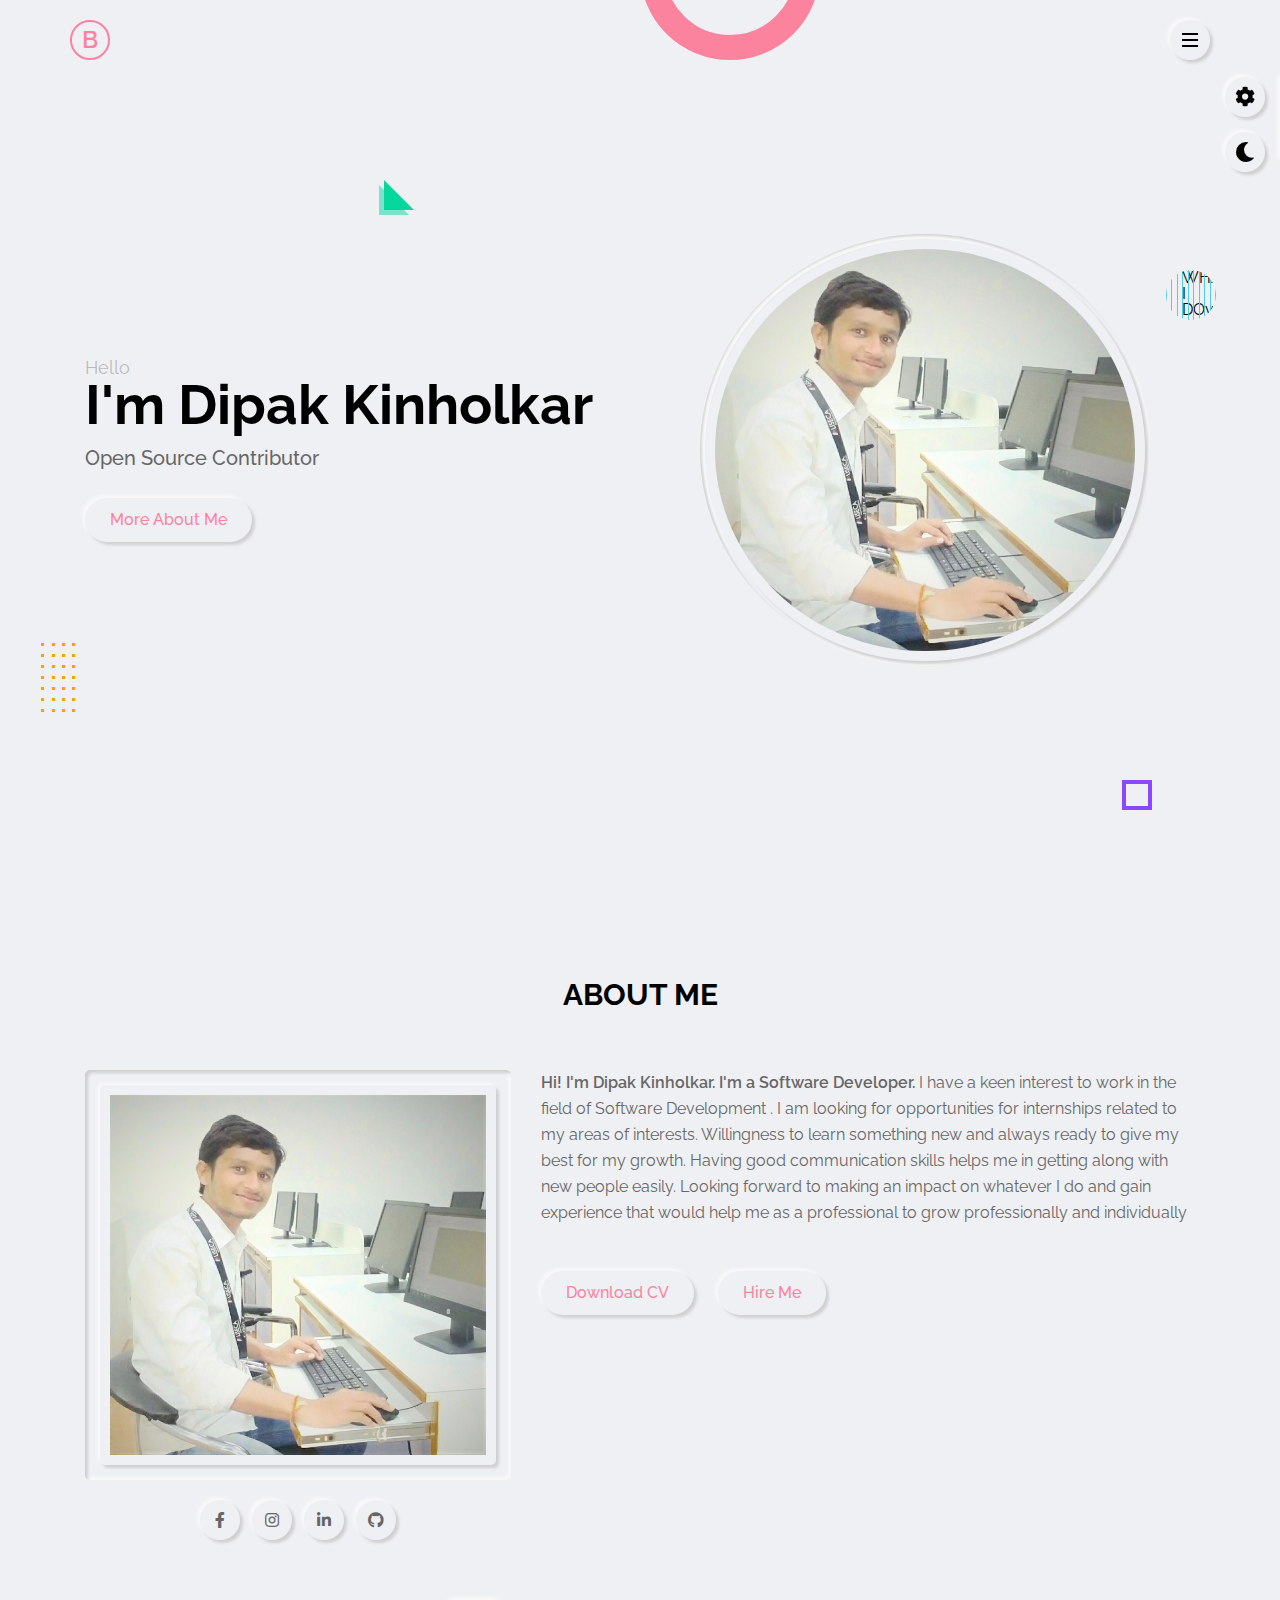
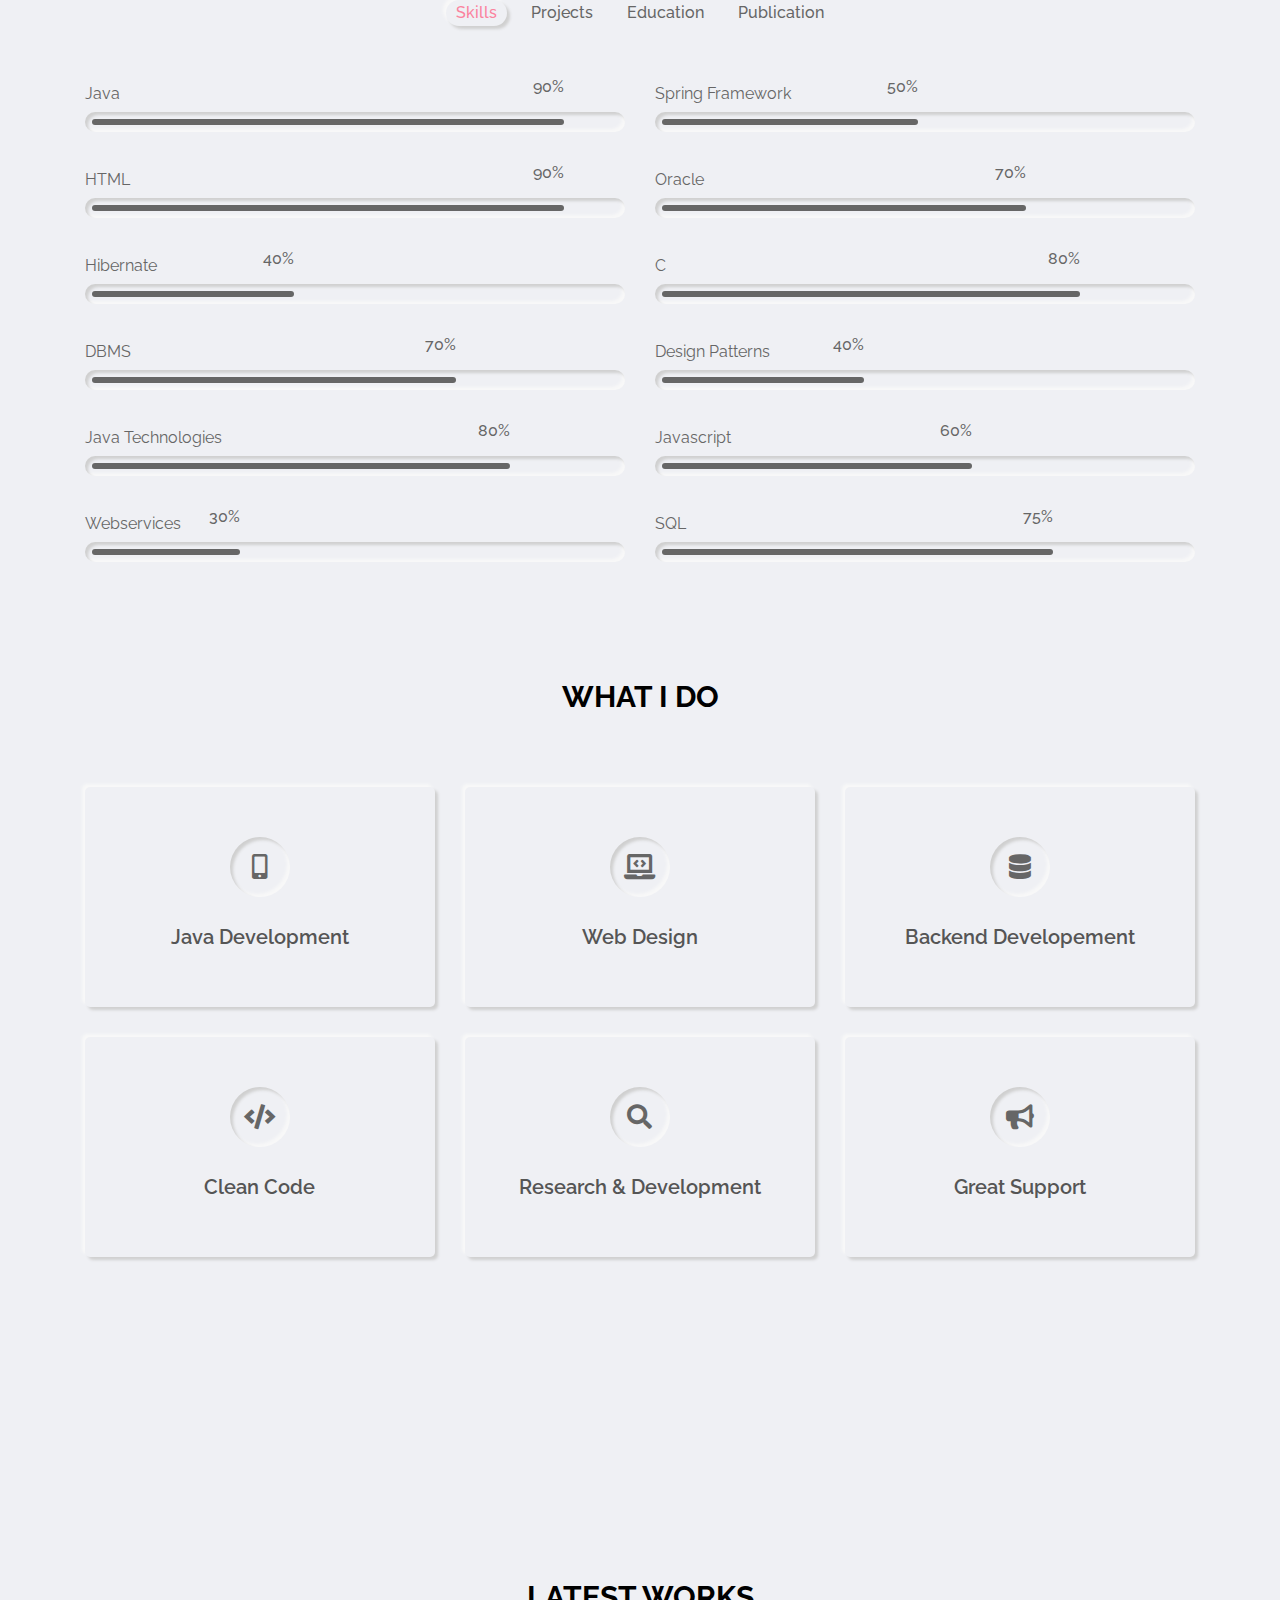
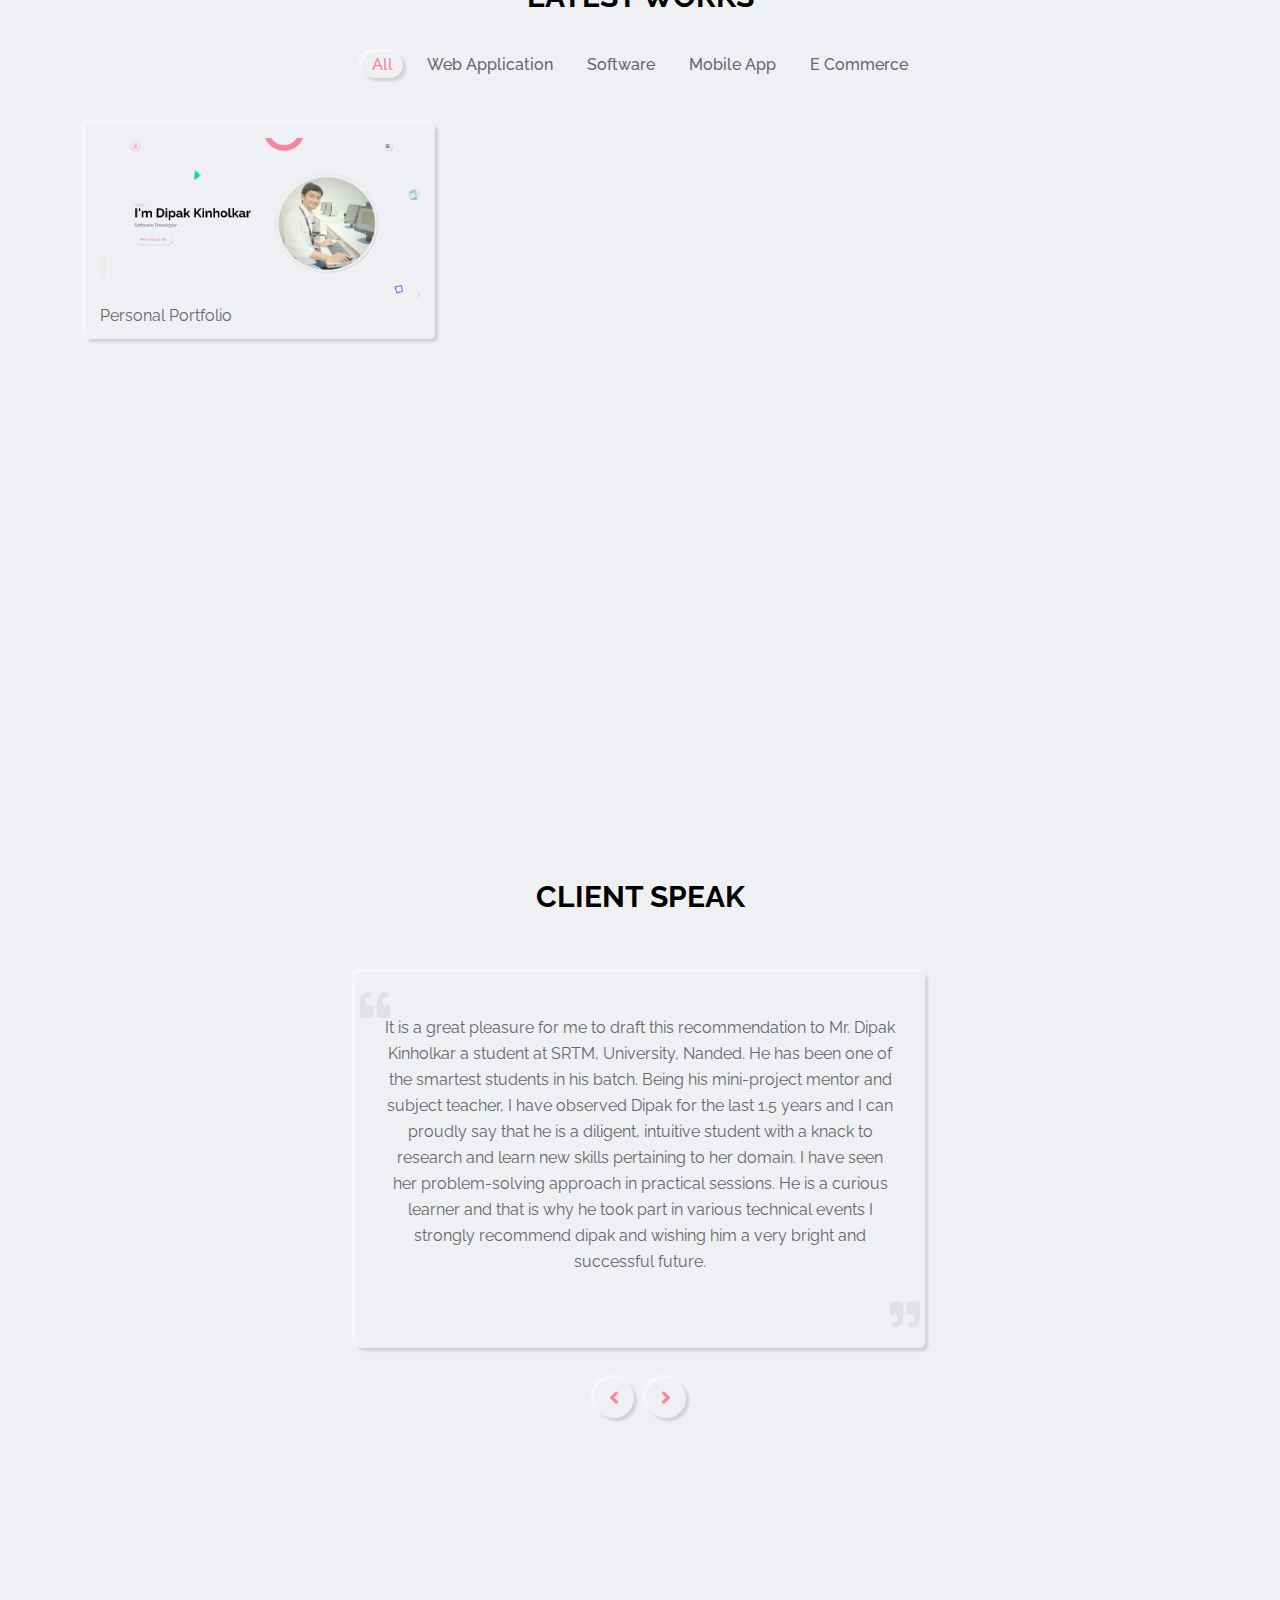
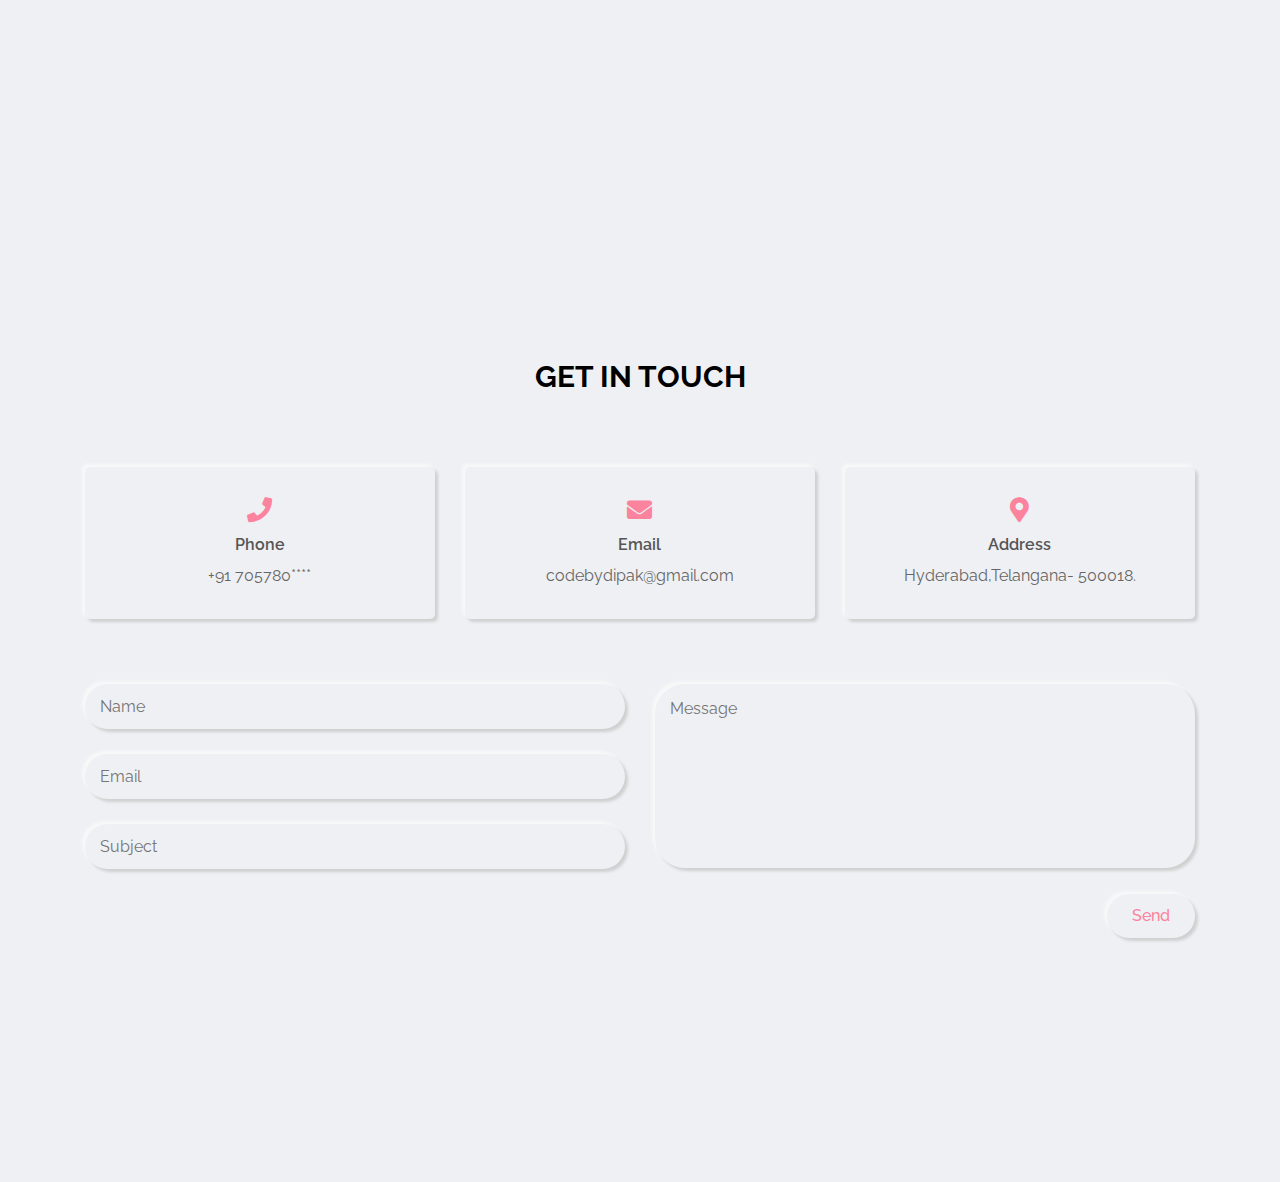
==== commit a7ca381f: "Update index.html" ====
--- a/index.html
+++ b/index.html
@@ -20,8 +20,7 @@
         <link rel="stylesheet" type="text/css" class="alternate-style" title="color-4" href="css/skins/color-4.css" disabled>
         <link rel="stylesheet" type="text/css" class="alternate-style" title="color-5" href="css/skins/color-5.css" disabled>
         <link rel="stylesheet" type="text/css" href="css/style-switcher.css">
-	       <script src="https://www.google.com/recaptcha/api.js"></script>
-  
+	     
 	   
     </head>
     <body>
@@ -681,7 +680,7 @@
                         <div class="contact-item-inner outer-shadow">
                             <i class="fas fa-phone"></i>
                             <span>Phone</span>
-                            <p>+91 7057807659</p>
+                            <p>+91 705780****</p>
                         </div>
                     </div>
                     <!-- contact item end -->
@@ -690,7 +689,7 @@
                         <div class="contact-item-inner outer-shadow">
                             <i class="fas fa-envelope"></i>
                             <span>Email</span>
-                            <p>dipak100kadam@gmail.com</p>
+                            <p>codebydipak@gmail.com</p>
                         </div>
                     </div>
                     <!-- contact item end -->
@@ -699,7 +698,7 @@
                         <div class="contact-item-inner outer-shadow">
                             <i class="fas fa-map-marker-alt"></i>
                             <span>Address</span>
-                            <p> Maitrivanam, Ameerpet Hyderabad,Telangana- 500018.</p>
+                            <p> Hyderabad,Telangana- 500018.</p>
                         </div>
                     </div>
                     <!-- contact item end -->
